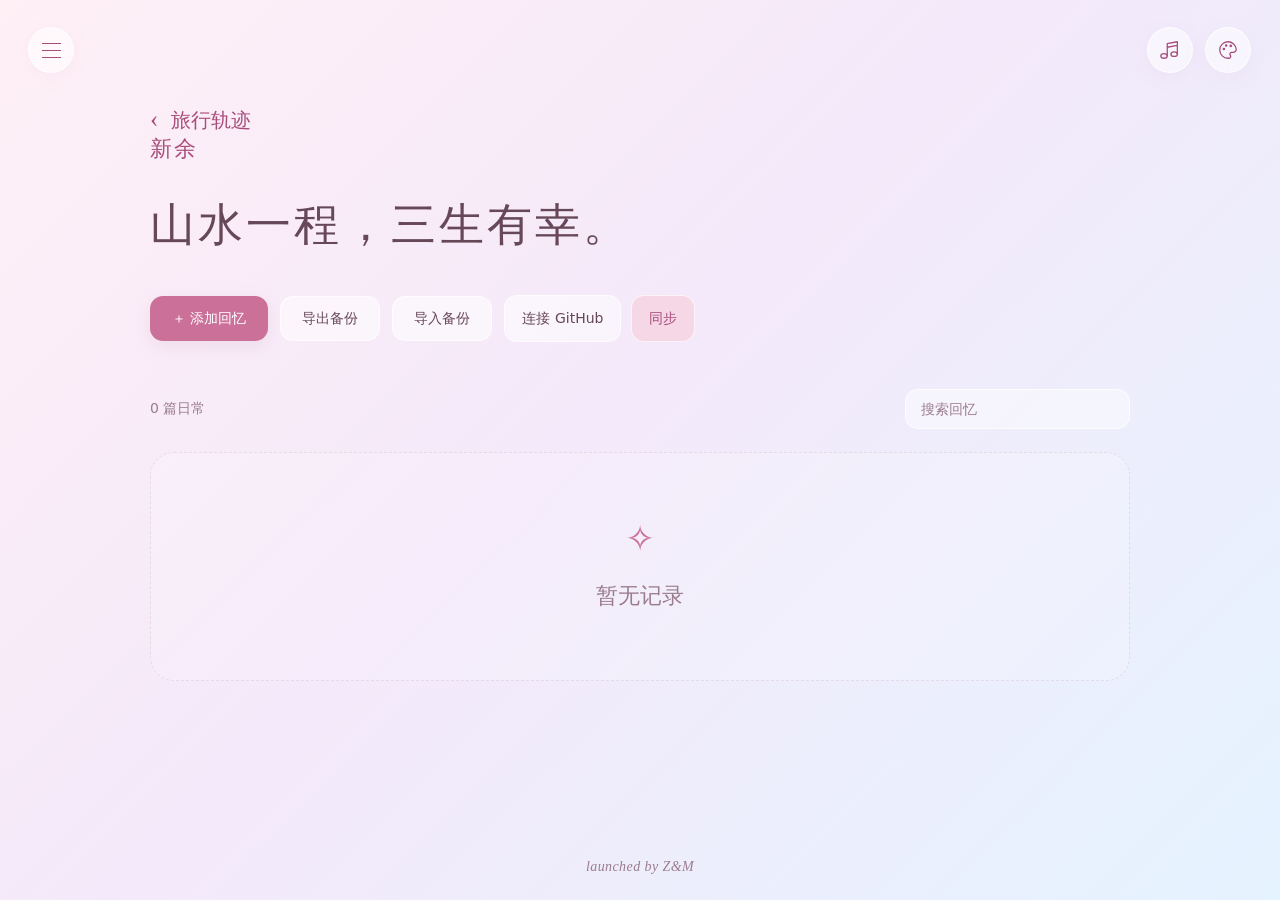
==== city.html @ 804401ac "Add GitHub synchronization for records, albums and city memories" ====
<!doctype html>
<html lang="zh-CN"><head><meta charset="UTF-8"><meta name="viewport" content="width=device-width, initial-scale=1, viewport-fit=cover"><meta name="theme-color" content="#f9e6f1"><link rel="icon" href="assets/star.svg"><script src="theme.js?v=20261121-13"></script><link rel="stylesheet" href="design.css?v=20261121-13"><link rel="stylesheet" href="navigation.css?v=20261121-13"><title>旅行回忆 · 曾❤敏</title><link rel="stylesheet" href="sync.css?v=20261121-13"><script src="sync-model.js?v=20261121-13" defer></script><script src="memories.js?v=20261121-13" defer></script><script src="media.js?v=20261121-13" defer></script><script src="gallery-data.js?v=20261121-13" defer></script><script src="sync-client.js?v=20261121-13" defer></script><script src="navigation.js?v=20261121-13" defer></script><script src="sync-ui.js?v=20261121-13" defer></script><script src="journal.js?v=20261121-13" defer></script><script src="music.js?v=20261121-13" defer></script></head>
<body data-journal="travel"><main class="journal-shell"><header class="journal-header"><a class="back-link" href="travelM.html">旅行轨迹</a><p class="page-label" id="city-title">旅行回忆</p><h1>山水一程，三生有幸。</h1><div class="journal-toolbar"><a class="primary-button" href="travelM.html">＋ 添加回忆</a><button class="quiet-button" id="export-records" type="button">导出备份</button><label class="quiet-button import-label" for="import-file">导入备份</label><input id="import-file" type="file" accept="application/json,.json" hidden></div></header><section class="journal-content" aria-label="城市回忆"><div class="records-top"><span id="record-summary"></span><label class="search-box"><span class="sr-only">搜索回忆</span><input id="record-search" type="search" placeholder="搜索回忆"></label></div><div id="record-list" class="record-list"></div></section></main><div id="journal-toast" class="journal-toast" role="status" aria-live="polite"></div></body></html>
---- design.css ----
:root{color-scheme:light;--bg:#fff1f6;--page-gradient:linear-gradient(135deg,#fff0f6 0%,#f4e9fa 46%,#e5f3ff 100%);--ink:#674858;--muted:#9b7d8e;--accent:#cb7099;--accent-strong:#a84d7b;--accent-wash:#f5d7e6;--panel:#ffffff9c;--panel-solid:#fffafd;--line:#ffffffb3;--shadow:0 18px 55px #b68dab16;--gold:#ce739b;--paper:#fff9fc;--paper-ink:#674858;--serif:"Noto Serif SC","Songti SC","STSong","SimSun",serif;--sans:"Microsoft YaHei","PingFang SC",system-ui,sans-serif}
:root[data-theme=sakura]{--bg:#fff1f7;--page-gradient:linear-gradient(140deg,#ffe7f0,#fff6fb 52%,#f6dfec);--accent:#d5749d;--accent-strong:#b54d7f;--accent-wash:#f9d4e4;--muted:#aa7b91}
:root[data-theme=sky]{--bg:#edf7ff;--page-gradient:linear-gradient(140deg,#dff2ff,#edf1ff 52%,#f7fcff);--ink:#4f6481;--muted:#8098b5;--accent:#6a9ed0;--accent-strong:#467eaf;--accent-wash:#d4e6f9;--panel-solid:#f8fcff}
:root[data-theme=lavender]{--bg:#f4efff;--page-gradient:linear-gradient(140deg,#ece3fb,#f7f0ff 52%,#efe6fb);--ink:#6b567e;--muted:#9b87ad;--accent:#a583cb;--accent-strong:#805fa7;--accent-wash:#e9d9f6;--panel-solid:#fcf9ff}
:root[data-theme=peach]{--bg:#fff2e9;--page-gradient:linear-gradient(140deg,#ffe8e0,#fff6ee 52%,#fff1d9);--ink:#805c50;--muted:#ae8c7a;--accent:#d4977e;--accent-strong:#af6e54;--accent-wash:#f5dbca;--panel-solid:#fffbf7}
*{box-sizing:border-box}html{min-height:100%;background:var(--bg)}body{margin:0;min-height:100svh;background:var(--page-gradient);background-attachment:fixed;color:var(--ink);font-family:var(--sans);font-size:16px;overflow-x:hidden}button,input,textarea,select{font:inherit}button,a,input,textarea,select{-webkit-tap-highlight-color:transparent}button{color:inherit;cursor:pointer}a{color:inherit;text-decoration:none}button:disabled{opacity:.5;cursor:wait}button:focus-visible,a:focus-visible,input:focus-visible,textarea:focus-visible,select:focus-visible{outline:2px solid var(--accent);outline-offset:5px}svg{width:22px;height:22px;fill:none;stroke:currentColor;stroke-width:1.4;stroke-linecap:round;stroke-linejoin:round}[hidden]{display:none!important}.sr-only{position:absolute;width:1px;height:1px;clip:rect(0,0,0,0);overflow:hidden}.icon-defs{position:absolute;width:0;height:0;overflow:hidden}button{touch-action:manipulation}
.soft-icon,.theme-toggle{display:grid;place-items:center;width:46px;height:46px;padding:11px;border:1px solid var(--line);border-radius:50%;background:#ffffff85;color:var(--accent-strong);box-shadow:0 5px 20px #ad83a010;backdrop-filter:blur(14px)}.soft-icon:hover{background:#ffffffd9;transform:translateY(-1px)}.theme-toggle{position:fixed;right:29px;top:27px;z-index:30}.theme-dialog{position:fixed;border:1px solid var(--line);border-radius:25px;background:var(--panel-solid);color:var(--ink);width:min(430px,calc(100% - 32px));padding:25px;box-shadow:0 25px 100px #a47c9b30;max-height:85svh}.theme-dialog::backdrop{background:#a883a332;backdrop-filter:blur(9px)}.theme-heading{display:flex;align-items:center;justify-content:space-between;margin-bottom:22px}.theme-heading h2{font:400 24px var(--serif);margin:0;letter-spacing:.08em}.theme-close{border:0;background:none;font:30px Georgia;color:var(--muted);padding:0 7px}.theme-options{display:grid;grid-template-columns:repeat(3,1fr);gap:18px 13px}.theme-option{display:flex;flex-direction:column;align-items:center;gap:10px;padding:10px 4px;border:1px solid transparent;background:none;border-radius:16px;font-size:14px}.theme-option>span:first-child{width:52px;height:52px;border-radius:50%;box-shadow:0 4px 14px #bd9eb42b;border:3px solid #fff}.theme-option[aria-pressed=true]{border-color:var(--accent);background:var(--accent-wash)}
.home-top{padding-top:32px;text-align:center}.home-brand{font:400 28px var(--serif);letter-spacing:.15em;color:var(--accent-strong)}.home-brand>span{display:inline-block;font-size:20px;margin:0 7px;color:var(--accent)}.home-shell{position:relative;z-index:1;width:min(1080px,88%);margin:58px auto 80px}.couple-hero{position:relative;padding:34px 35px 40px;isolation:isolate}.couple-hero::before,.couple-hero::after{content:"";position:absolute;z-index:-1;border-radius:50%;filter:blur(4px);background:#fff6;opacity:.7;width:220px;height:220px;left:-45px;top:-25px}.couple-hero::after{left:auto;right:-25px;top:90px;width:170px;height:170px;background:var(--accent-wash);opacity:.3;filter:blur(25px)}.couple-banner{display:flex;justify-content:center;align-items:center;gap:clamp(60px,9vw,145px);padding:45px 70px 36px;background:linear-gradient(125deg,#ffffffb8,#ffffff6b);border:1px solid #ffffffd9;border-radius:42px;box-shadow:var(--shadow),inset 0 1px 0 #fff;backdrop-filter:blur(15px)}.profile-avatar{padding:0;border:0;background:none;display:flex;align-items:center;flex-direction:column;gap:18px;flex-shrink:0}.profile-avatar img{width:clamp(130px,13.2vw,190px);height:clamp(130px,13.2vw,190px);border-radius:50%;border:6px solid #fff;object-fit:cover;box-shadow:0 10px 35px #bb94ac21;transition:transform .4s}.profile-avatar:hover img{transform:translateY(-5px) rotate(-3deg)}.profile-avatar:nth-last-child(1):hover img{transform:translateY(-5px) rotate(3deg)}.profile-avatar>span{font-family:var(--serif);font-size:27px;color:var(--accent-strong);letter-spacing:.1em}.heart-button{position:relative;flex-shrink:0;width:92px;height:92px;padding:13px;border:0;background:none;color:#df83a3;filter:drop-shadow(0 6px 12px #e4a4ba33)}.heart-button svg{fill:currentColor;stroke:none;width:100%;height:100%;position:relative;z-index:1;animation:heart-breathe 3s ease-in-out infinite}.heart-ring{position:absolute;inset:-15px;border:1px dashed #e6a1bd66;border-radius:50%;animation:ring-turn 30s linear infinite}.heart-ring:before,.heart-ring:after{content:"✧";position:absolute;left:50%;top:-12px;font-size:25px;line-height:1;background:#faf0fa;color:var(--accent);border-radius:50%;width:25px}.heart-ring:after{left:18%;top:auto;bottom:-5px;font-size:18px;width:20px}.heart-pop svg{animation:heart-pop .65s ease!important}.home-clock{display:flex;align-items:baseline;justify-content:center;gap:20px;margin:28px 0 47px;font-variant-numeric:tabular-nums}.time-block{display:flex;align-items:baseline;gap:8px}.time-block strong{font:400 clamp(35px,4.6vw,64px)/1 Georgia,serif;color:var(--ink)}.time-block:first-child strong{color:var(--accent-strong)}.time-block span{font-family:var(--serif);font-size:18px;color:var(--muted)}.home-entries{display:grid;grid-template-columns:repeat(3,1fr);gap:24px;padding:0 35px}.home-entries>a{display:flex;align-items:center;justify-content:center;gap:19px;min-height:130px;border:1px solid var(--line);border-radius:25px;background:var(--panel);box-shadow:var(--shadow);transition:transform .3s,background .3s}.home-entries>a:hover{background:#ffffffd9;transform:translateY(-6px)}.home-entries h2{font:400 25px var(--serif);margin:0;color:var(--ink)}.entry-icon{display:grid;place-items:center;width:57px;height:57px;border-radius:19px;background:var(--accent-wash);color:var(--accent-strong)}.entry-icon svg{width:26px;height:26px;stroke-width:1.3}.replay-cover{position:fixed;top:27px;right:87px;z-index:25}.home-toast,.journal-toast{position:fixed;z-index:80;bottom:35px;left:50%;width:max-content;max-width:90%;transform:translate(-50%,10px);opacity:0;pointer-events:none;padding:13px 23px;border-radius:16px;background:var(--panel-solid);box-shadow:var(--shadow);border:1px solid var(--line);color:var(--accent-strong);font-size:15px;line-height:1.8;transition:opacity .3s,transform .3s}.home-toast.visible,.journal-toast.visible{opacity:1;transform:translate(-50%,0)}.petals{position:fixed;inset:0;overflow:hidden;pointer-events:none}.petals>span{position:absolute;left:var(--x);top:-10%;width:14px;height:22px;border-radius:90% 0 80% 10%;background:linear-gradient(120deg,#e8aacb66,#ffeff6);opacity:.55;animation:petal-fall var(--duration) linear var(--delay) infinite;transform:scale(var(--scale))}.entry-cover{position:fixed;inset:0;z-index:100;background:var(--page-gradient);opacity:1;transition:opacity .65s}.entry-cover.leaving{opacity:0}.entry-cover iframe{width:100%;height:100%;border:0;display:block}.cover-open{overflow:hidden}.enter-button{position:absolute;bottom:max(30px,env(safe-area-inset-bottom));left:50%;transform:translateX(-50%);display:flex;gap:30px;align-items:center;padding:13px 29px;border:1px solid #ffffffbc;border-radius:30px;background:#ffffffb8;box-shadow:0 8px 35px #bc89a62b;color:var(--accent-strong);font-size:16px;letter-spacing:.1em;backdrop-filter:blur(15px)}.enter-button:hover{background:#fff}.enter-button span{font-size:23px}.entry-cover .enter-button{bottom:25px}.welcome-enter{z-index:15;bottom:18px}.entry-cover~.theme-toggle{z-index:30}
.journal-shell{width:min(980px,86%);margin:0 auto;padding:105px 0 70px}.page-label{font:400 22px Georgia,serif;letter-spacing:.07em;color:var(--accent-strong);margin:0 0 23px}.journal-header h1{font:400 clamp(30px,3.5vw,46px)/1.7 var(--serif);letter-spacing:.07em;margin:0 0 32px;color:var(--ink)}.journal-toolbar{display:flex;align-items:center;gap:12px;flex-wrap:wrap}.primary-button,.quiet-button{display:inline-flex;align-items:center;justify-content:center;min-height:44px;padding:11px 21px;border-radius:13px;border:1px solid var(--line);line-height:1.5;font-size:14px;cursor:pointer}.primary-button{background:var(--accent);color:#fff;border-color:transparent;box-shadow:0 5px 18px #ba7fa527}.primary-button:hover{background:var(--accent-strong)}.quiet-button{color:var(--ink);background:#ffffff80}.quiet-button:hover{background:#ffffffd6}.journal-content{margin-top:47px}.records-top{display:flex;justify-content:space-between;align-items:center;gap:25px;margin-bottom:23px;font-size:14px;color:var(--muted)}.search-box input{border:1px solid var(--line);border-radius:13px;background:#ffffff6e;padding:11px 15px;max-width:40vw;width:225px;color:var(--ink);font-size:14px}.search-box input::placeholder{color:var(--muted)}.record-list{display:flex;flex-direction:column;gap:19px}.record-card{position:relative;display:flex;align-items:center;gap:25px;padding:27px 32px;border:1px solid var(--line);border-radius:24px;background:var(--panel);box-shadow:var(--shadow);transition:transform .3s,background .3s}.record-card:hover{transform:translateY(-3px);background:#ffffffd0}.record-card-content{flex:1;min-width:0}.record-date{font-family:Georgia,serif;font-size:15px;letter-spacing:.05em;color:var(--muted)}.record-card h2{font:400 25px/1.7 var(--serif);margin:10px 0 5px;color:var(--ink);overflow-wrap:anywhere}.record-game-name{margin:7px 0;font-size:15px;color:var(--accent-strong)}.record-duration{font-size:13px;color:var(--muted)}.record-cover{width:125px;height:110px;border-radius:15px;object-fit:cover;flex-shrink:0}.record-open-mark{font-size:20px;color:var(--accent);font-weight:300}.empty-records{padding:65px 20px;text-align:center;border:1px dashed #bf9fb244;border-radius:24px;color:var(--muted);background:#ffffff2b}.empty-icon{display:block;font-size:36px;color:var(--accent);margin-bottom:18px}.empty-records h1,.empty-records h2{font:400 22px/1.7 var(--serif);margin:0}.record-shell{width:min(920px,86%);padding:105px 0 80px;margin:0 auto}.record-top{display:flex;justify-content:space-between;align-items:center;gap:20px;margin-bottom:38px}.back-link{font:20px Georgia,serif;color:var(--accent-strong)}.back-link:before{content:"‹";font:25px Georgia;margin-right:13px}.record-top-actions{display:flex;gap:10px}.record-detail,.record-editor{padding:40px 46px;border:1px solid var(--line);border-radius:30px;background:var(--panel);box-shadow:var(--shadow)}.record-detail h1,.record-editor h1{font:400 clamp(28px,3vw,40px)/1.65 var(--serif);margin:17px 0 25px;overflow-wrap:anywhere;letter-spacing:.04em}.detail-meta{font-size:14px;color:var(--muted);letter-spacing:.05em}.detail-game{font-size:17px;color:var(--accent-strong);margin:0 0 28px}.detail-body{font-family:var(--serif);font-size:18px;line-height:2.1;white-space:pre-wrap;overflow-wrap:anywhere}.detail-body p{margin:0 0 24px}.detail-photos{display:grid;grid-template-columns:repeat(2,1fr);gap:17px;margin-top:28px}.detail-photo{display:block;background:none;padding:0;border:0;overflow:hidden;border-radius:16px}.detail-photo img{width:100%;height:260px;object-fit:cover;display:block;transition:transform .4s}.detail-photo:hover img{transform:scale(1.035)}.detail-photo:only-child{grid-column:1/-1}.detail-photo:only-child img{height:auto;max-height:650px;object-fit:contain}.record-editor h1{margin-top:0;margin-bottom:30px}.record-editor>label,.field-row>label{display:flex;flex-direction:column;gap:10px;margin-bottom:23px;font-size:15px;color:var(--muted)}.record-editor input,.record-editor textarea,.record-editor select{width:100%;border:1px solid #d7c5d54d;background:#ffffff9c;border-radius:12px;padding:12px 15px;font-size:16px;color:var(--ink);min-width:0;line-height:1.7}.record-editor textarea{font-family:var(--serif);resize:vertical;min-height:220px}.field-row{display:grid;grid-template-columns:1fr 1fr;gap:18px}.photo-heading{display:flex;align-items:center;justify-content:space-between;margin:8px 0 20px;color:var(--muted);font-size:15px}.photo-picker{font-size:14px}.editor-photos{display:grid;grid-template-columns:repeat(4,1fr);gap:14px}.editor-photo{position:relative}.editor-photo img{width:100%;height:130px;display:block;object-fit:cover;border-radius:13px}.editor-photo>button{position:absolute;right:5px;top:5px;width:29px;height:29px;border:1px solid #fff;border-radius:50%;background:#fffdf4dd;color:#9b5f7c;font:23px Georgia;box-shadow:0 2px 7px #74465a22}.editor-actions{display:flex;gap:12px;margin-top:28px}.form-error{font-size:14px;color:#b44968;line-height:1.8}.form-error:empty{display:none}.photo-viewer{position:fixed;inset:0;width:100vw;height:100svh;max-width:none;max-height:none;border:0;border-radius:0;padding:70px 85px;background:var(--page-gradient);color:var(--ink);margin:0}.photo-viewer::backdrop{background:#f6e6f2ed}.photo-viewer>img{width:100%;height:100%;object-fit:contain}.viewer-close,.viewer-prev,.viewer-next{position:absolute;width:45px;height:45px;border:1px solid var(--line);background:#ffffffbb;border-radius:50%;font:34px Georgia;color:var(--accent-strong)}.viewer-close{right:25px;top:22px}.viewer-prev{left:20px;top:50%}.viewer-next{right:20px;top:50%}
/* The original drawn tree stays the entrance, in the selected light palette. */
.night{background:var(--page-gradient);min-height:660px}.night::before{opacity:.78;filter:saturate(.86) brightness(1.3);background-image:linear-gradient(#fff4fa30,#fff4fa30),url('assets/winter-town.webp');background-blend-mode:screen;background-position:center 66%;background-size:cover;-webkit-mask-image:linear-gradient(to bottom,transparent 4%,#0006 24%,#000 44%);mask-image:linear-gradient(to bottom,transparent 4%,#0006 24%,#000 44%)}.vignette{background:radial-gradient(ellipse at 50% 50%,transparent 45%,#eab6ce25)}.winter-title{opacity:0!important;background:none;color:var(--accent-strong);text-shadow:none;top:5%;font-size:clamp(44px,7.5vw,112px);transition:opacity .8s;transform:none!important;display:flex;justify-content:center}.night.gifts-ready .winter-title{opacity:.65!important}#typed-title{display:inline-block;min-width:7em;text-align:left}.typing #typed-title:after{content:"";display:inline-block;width:2px;height:.75em;background:var(--accent);margin-left:4px;animation:cursor-blink .8s steps(1) infinite}.love-clock .clock-digits strong{background:linear-gradient(135deg,#ac5e8777,#c888a433);background-clip:text;-webkit-background-clip:text}.clock-digits>span,.love-clock>.clock-detail{color:#ac769977}.night .footer{bottom:91px}.night .scene-controls{background:#ffffff80;border-color:var(--line)}.night .scene-controls button{color:var(--accent-strong)}.night .skip{background:#ffffff99;color:var(--accent-strong);border-color:var(--line);right:88px}.tree-star{color:#eab35c}.toast{background:var(--panel-solid);color:var(--accent-strong);border-color:var(--line);box-shadow:var(--shadow)}.paper,.gift-paper{background:var(--panel-solid);color:var(--ink)}.paper h2,.gift-paper h2{color:var(--ink)}.paper textarea{background:#fff;color:var(--ink);border-color:var(--accent-wash)}.paper-submit{background:var(--accent);color:#fff}.paper-submit:hover{background:var(--accent-strong)}.close-button,.wish-delete,.saved-section h3,.wish-entry footer,.letter-copy,.letter-sign,.promise-list label{color:var(--muted)}.paper-star{color:var(--accent)}.saved-section{border-color:var(--accent-wash)}.gift-photo{background:#fff}.wish-dialog::backdrop,.gift-dialog::backdrop{background:#9d6f8a44}.gallery-dialog,.lightbox-dialog{background:var(--page-gradient);color:var(--ink)}.gallery-dialog::backdrop,.lightbox-dialog::backdrop{background:#f7e9f1ef}.gallery-header h2{color:var(--accent-strong)}.gallery-header .icon-control,.orbit-controls .icon-control,.lightbox-dialog .icon-control{color:var(--accent-strong);background:#ffffff80;border:1px solid var(--line)}.album-cover,.orbit-card{background:#fffafd;box-shadow:0 15px 40px #ac789630}.album-name{color:var(--ink)}.album-count,.lightbox-dialog figcaption{color:var(--muted)}.gallery-room .photo-orbit{height:calc(100% - 110px)}.orbit-controls{bottom:35px}.lightbox-dialog figure img{border-color:#fff}.gallery-header>#gallery-close{right:85px}
@keyframes petal-fall{0%{transform:translate3d(0,-20px,0) rotate(0deg) scale(var(--scale))}50%{transform:translate3d(35px,55svh,0) rotate(150deg) scale(var(--scale))}100%{transform:translate3d(-25px,115svh,0) rotate(310deg) scale(var(--scale))}}@keyframes heart-breathe{0%,100%{transform:scale(.97)}50%{transform:scale(1.04)}}@keyframes ring-turn{to{transform:rotate(360deg)}}@keyframes heart-pop{0%,100%{transform:scale(1)}35%{transform:scale(1.28)}65%{transform:scale(.91)}}@keyframes cursor-blink{50%{opacity:0}}
@media(max-width:760px){.theme-toggle{top:20px;right:19px;width:42px;height:42px}.home-top{padding-top:29px}.home-brand{font-size:23px}.home-shell{width:92%;margin:45px auto 45px}.couple-hero{padding:20px 8px 26px}.couple-banner{padding:34px 19px 27px;gap:clamp(23px,6vw,47px);border-radius:30px}.profile-avatar img{width:105px;height:105px;border-width:4px}.profile-avatar{gap:16px}.profile-avatar>span{font-size:22px}.heart-button{width:53px;height:53px;padding:5px}.heart-ring{inset:-8px}.heart-ring:before{font-size:17px;width:17px;top:-8px}.heart-ring:after{font-size:14px;width:16px}.home-clock{gap:14px;margin:25px 0 36px}.time-block{gap:4px}.time-block strong{font-size:38px}.time-block span{font-size:14px}.home-entries{grid-template-columns:1fr;padding:0 17px;gap:16px}.home-entries>a{min-height:96px;justify-content:flex-start;padding:20px 28px;gap:23px;border-radius:22px}.home-entries h2{font-size:24px}.entry-icon{width:50px;height:50px;border-radius:17px}.replay-cover{right:71px;top:20px;width:42px;height:42px}.home-brand{transform:translateX(-15px)}.couple-hero:before{width:150px;height:150px;left:-30px}.couple-hero:after{right:0;width:140px;height:140px}.journal-shell{width:87%;padding-top:95px}.page-label{font-size:21px}.journal-header h1{font-size:28px;line-height:1.8;margin-bottom:27px;letter-spacing:.025em}.journal-toolbar{gap:8px}.primary-button,.quiet-button{padding:10px 13px;font-size:14px;min-height:42px}.journal-content{margin-top:35px}.records-top{gap:12px;flex-wrap:wrap;font-size:13px}.search-box{flex:1}.search-box input{max-width:none;width:100%;min-width:120px;font-size:13px}.record-card{padding:22px 21px;border-radius:21px;gap:15px}.record-card h2{font-size:22px;margin-top:8px}.record-date{font-size:14px}.record-cover{width:78px;height:92px;border-radius:12px}.record-game-name{font-size:14px}.record-open-mark{font-size:18px}.record-shell{width:89%;padding-top:94px}.record-top{margin-bottom:23px}.record-detail,.record-editor{padding:28px 23px;border-radius:24px}.record-detail h1,.record-editor h1{font-size:28px}.detail-body{font-size:17px;line-height:2}.detail-photos{gap:12px;grid-template-columns:1fr}.detail-photo img{height:auto;max-height:550px;object-fit:contain}.editor-photos{grid-template-columns:repeat(3,1fr);gap:10px}.editor-photo img{height:95px}.field-row{gap:12px}.record-editor>label,.field-row>label{font-size:14px}.record-editor input,.record-editor textarea,.record-editor select{padding:10px 11px}.record-editor textarea{min-height:230px}.photo-picker{font-size:13px}.photo-viewer{padding:75px 15px 90px}.viewer-prev,.viewer-next{top:auto;bottom:23px;left:calc(50% - 65px)}.viewer-next{left:calc(50% + 20px);right:auto}.winter-title{top:9%;font-size:clamp(35px,8.9vw,62px)}.night .skip{right:71px}.night{min-height:700px}.night .footer{bottom:95px}.gallery-header>#gallery-close{right:69px}.gallery-header h2{font-size:26px}.theme-options{gap:15px 8px}}
@media(max-width:370px){.profile-avatar img{width:90px;height:90px}.couple-banner{gap:20px;padding-left:13px;padding-right:13px}.heart-button{width:47px;height:47px}.home-clock{gap:10px}.time-block strong{font-size:33px}.time-block span{font-size:13px}.home-entries{padding:0 12px}}
@media(prefers-reduced-motion:reduce){*,*:before,*:after{animation:none!important;transition:none!important;scroll-behavior:auto!important}.petals{display:none}}

.home-entries{grid-template-columns:repeat(4,1fr);gap:19px}.home-entries>a{gap:14px}.home-entries h2{font-size:24px}.food-tabs{display:flex;gap:10px;flex-wrap:wrap;margin:0 0 25px}.food-tabs button{border:1px solid var(--line);border-radius:20px;padding:10px 19px;background:#ffffff75;color:var(--muted);font-size:14px}.food-tabs button[aria-pressed=true]{background:var(--accent);color:#fff;border-color:transparent}#food-fields>label{display:flex;flex-direction:column;gap:10px;margin-bottom:23px;font-size:15px;color:var(--muted)}@media(max-width:1050px){.home-entries{grid-template-columns:repeat(2,1fr)}}@media(max-width:760px){.home-entries{grid-template-columns:1fr}.home-entries h2{font-size:24px}}

body{display:flex;flex-direction:column}.site-credit{margin-top:auto;text-align:center;padding:22px 20px;font:italic 14px/1.6 Georgia,serif;color:var(--muted);letter-spacing:.03em}.home-shell{margin-bottom:42px}body[data-page=welcome]>.site-credit{position:fixed;bottom:0;left:0;right:0;padding:5px 15px;font-size:12px;z-index:20}.gallery-dialog>.site-credit{position:absolute;bottom:5px;left:0;right:0;padding:9px 15px;font-size:13px}.gallery-room .orbit-controls{bottom:46px}

#typed-title{background:linear-gradient(105deg,var(--accent-strong),#be8fbd 57%,#7aa4c8);background-clip:text;-webkit-background-clip:text;color:transparent}

body[data-gallery-page] .gallery-back{left:88px}@media(max-width:760px){body[data-gallery-page] .gallery-back{left:73px}}

.gallery-dialog>.theme-toggle,.gallery-dialog>.menu-toggle{z-index:200}

.cover-open>.home-shell,.cover-open>.home-top,.cover-open>.replay-cover,.cover-open>.menu-toggle,.cover-open>.theme-toggle,.cover-open>.music-toggle,.cover-open>.site-credit{visibility:hidden}.music-toggle{position:fixed;right:87px;top:27px;z-index:30}body[data-page=home]>.music-toggle{right:145px}.music-toggle.is-playing:after{content:"";width:6px;height:6px;border-radius:50%;background:var(--accent);position:absolute;right:7px;bottom:7px}.gallery-dialog>.music-toggle{right:87px;z-index:200}.music-dialog{color-scheme:light;position:fixed;width:min(480px,calc(100% - 32px));max-height:calc(100svh - 38px);padding:27px;border:1px solid var(--line);border-radius:26px;background:var(--panel-solid);color:var(--ink);box-shadow:0 25px 100px #a47c9b30;overflow:auto}.music-dialog::backdrop{background:#a883a332;backdrop-filter:blur(9px)}.music-heading{display:flex;justify-content:space-between;align-items:center;margin-bottom:25px}.music-heading h2{font:400 25px var(--serif);margin:0;letter-spacing:.08em}.music-close{font:30px Georgia;border:0;background:none;color:var(--muted);padding:0 7px}.music-current{display:flex;gap:20px;align-items:center;min-height:80px}.music-disc{display:grid;place-items:center;width:77px;height:77px;border-radius:50%;flex-shrink:0;background:repeating-radial-gradient(circle,#ffffff 0px,var(--accent-wash) 2px,#ffffff 4px);box-shadow:0 4px 15px #b881a51b;border:7px solid var(--accent-wash);color:var(--accent-strong);font:30px Georgia}.music-disc.spinning{animation:ring-turn 12s linear infinite}.music-current h3{font:400 21px/1.5 var(--serif);margin:0 0 6px;overflow-wrap:anywhere}.music-current p{font-size:13px;color:var(--muted);margin:0;line-height:1.6}.music-progress{margin:22px 0 9px}.music-progress>div{display:flex;justify-content:space-between;font-size:12px;color:var(--muted);margin-top:5px;font-variant-numeric:tabular-nums}.music-dialog input[type=range]{accent-color:var(--accent);cursor:pointer;height:14px;max-width:100%}.music-progress input{width:100%}.music-controls{display:flex;justify-content:center;align-items:center;gap:27px;margin:12px 0 19px}.music-controls button{display:grid;place-items:center;width:43px;height:43px;border:1px solid var(--line);border-radius:50%;background:var(--accent-wash);color:var(--accent-strong)}.music-controls #music-play{width:53px;height:53px;background:var(--accent);color:#fff}.music-controls #music-play svg{fill:currentColor;stroke-width:1}.music-options{display:flex;align-items:center;justify-content:space-between;gap:20px;padding:10px 0 20px;border-bottom:1px solid var(--accent-wash);font-size:13px;color:var(--muted)}.music-options button{background:none;border:0;color:var(--accent-strong);font-size:13px;padding:5px 0}.music-options label{display:flex;gap:10px;align-items:center}.music-options input{width:100px}.playlist-heading{display:flex;align-items:center;justify-content:space-between;margin:20px 0 9px;font-size:14px;color:var(--muted)}.playlist-heading button{background:none;border:0;font-size:13px;color:var(--accent-strong)}#playlist-count{font-family:Georgia,serif;margin-left:6px}.playlist{max-height:245px;overflow:auto;scrollbar-width:thin}.playlist-row{display:flex;gap:12px;align-items:center;padding:12px 9px;border-radius:12px}.playlist-row.current{background:var(--accent-wash)}.playlist-row input{width:17px;height:17px;accent-color:var(--accent);flex-shrink:0;cursor:pointer}.playlist-row>button{border:0;background:none;padding:0;text-align:left;min-width:0;flex:1;color:var(--ink)}.playlist-row strong{display:block;font-weight:400;font-size:15px;line-height:1.6}.playlist-row button>span{display:block;font-size:12px;color:var(--muted);margin-top:3px}.track-duration{font-size:12px;color:var(--muted);font-family:Georgia,serif;flex-shrink:0}.play-selected{width:100%;margin-top:20px}.music-error{font-size:13px;color:#b44968;line-height:1.8;margin:12px 0 0}.music-error:empty{display:none}.gallery-header>#gallery-close{right:143px}@media(max-width:760px){.music-toggle{right:71px;top:20px;width:42px;height:42px}body[data-page=home]>.music-toggle{right:123px}.gallery-dialog>.music-toggle{right:71px}.gallery-header>#gallery-close{right:122px}.gallery-header h2{font-size:23px;transform:translateX(-20px)}.gallery-header{height:115px;align-items:flex-end;padding-bottom:10px}.gallery-header>.gallery-back{top:24px}.music-dialog{padding:24px 21px;border-radius:23px}.music-current h3{font-size:19px}.music-disc{width:65px;height:65px}.music-current{gap:16px}.playlist{max-height:225px}.music-options{gap:12px}.music-options input{width:90px}}
.music-dialog input[type=range]{appearance:none;background:transparent}.music-dialog input[type=range]::-webkit-slider-runnable-track{height:4px;border-radius:5px;background:var(--accent-wash)}.music-dialog input[type=range]::-webkit-slider-thumb{appearance:none;width:14px;height:14px;margin-top:-5px;border-radius:50%;border:2px solid var(--panel-solid);background:var(--accent);box-shadow:0 1px 5px #a560872a}.music-dialog input[type=range]::-moz-range-track{height:4px;border-radius:5px;background:var(--accent-wash)}.music-dialog input[type=range]::-moz-range-thumb{width:11px;height:11px;border:2px solid var(--panel-solid);border-radius:50%;background:var(--accent)}

@font-face{font-family:"Great Vibes";src:url("assets/fonts/GreatVibes-Regular.ttf") format("truetype");font-weight:400;font-style:normal;font-display:swap}.home-clock-caption{font:400 clamp(25px,2.5vw,34px)/1.5 "Great Vibes","Segoe Script","Snell Roundhand",cursive;letter-spacing:0;color:var(--accent-strong);text-align:center;margin:0 0 12px}.home-clock-caption+.home-clock{margin-top:0}@media(max-width:760px){.home-clock-caption{font-size:27px;margin:0 0 12px}}
/* Wait until the scene is complete before offering the homepage entrance. */
.entry-cover.entry-ready>.enter-button,.night.scene-ready>.welcome-enter{animation:entrance-button-in .85s ease both}
@keyframes entrance-button-in{from{opacity:0;transform:translate(-50%,12px)}to{opacity:1;transform:translate(-50%,0)}}
/* Six albums share a scrolling shelf; each album keeps the circular photo wall. */
.gallery-categories{display:grid;grid-template-columns:repeat(3,minmax(0,210px));align-content:start;align-items:start;justify-items:center;gap:36px 40px;padding:28px 30px 90px;overflow-y:auto;overscroll-behavior:contain;scrollbar-width:thin}
.gallery-categories>.album-cover{width:100%;max-width:none;padding:9px 9px 19px;transform:rotate(-3deg)}
.gallery-categories>.album-cover:nth-child(3n+2){transform:rotate(3deg)}
.gallery-categories>.album-cover:hover,.gallery-categories>.album-cover:focus-visible{transform:rotate(0) translateY(-5px)}
.gallery-categories .cover-photo{height:218px}.gallery-categories .album-name{font-size:21px;line-height:1.5;margin-top:15px;letter-spacing:.015em}.gallery-categories .album-count{margin-top:7px}
.gallery-state{grid-column:1/-1;min-height:250px;display:grid;place-items:center;color:var(--muted);font-family:var(--serif);font-size:17px}.gallery-retry{grid-column:1/-1;justify-self:center;margin-top:80px}
.orbit-card>.media-play{position:absolute;inset:auto;left:50%;top:47%;bottom:auto;width:54px;height:54px;transform:translate(-50%,-50%);display:grid;place-items:center;border-radius:50%;background:#3c244b70;border:1px solid #fffd;backdrop-filter:blur(5px);color:#fff;pointer-events:none}
.media-play svg{width:27px;height:27px;fill:currentColor;stroke:none}.orbit-card>.media-length{position:absolute;inset:auto;right:16px;top:16px;bottom:auto;width:auto;padding:3px 8px;border-radius:7px;background:#34233f99;color:#fff;font:13px/1.6 Georgia,serif;letter-spacing:0}
.lightbox-dialog figure video{width:100%;max-width:1280px;max-height:calc(100% - 50px);object-fit:contain;border-radius:12px;background:#15121b;box-shadow:0 15px 60px #80577424}.gallery-media-error{font-size:14px;color:var(--ink);line-height:1.8;text-align:center}.gallery-media-error a{text-decoration:underline;text-underline-offset:4px;color:var(--accent-strong)}
@media(max-width:900px){.gallery-categories{grid-template-columns:repeat(2,minmax(0,210px));gap:32px}}
@media(max-width:760px){.gallery-categories{height:calc(100% - 115px);grid-template-columns:repeat(2,minmax(0,170px));gap:28px 19px;padding:23px 23px 85px}.gallery-categories>.album-cover{padding:7px 7px 16px}.gallery-categories .cover-photo{height:170px}.gallery-categories .album-name{font-size:17px;margin-top:12px}.gallery-categories .album-count{font-size:13px;margin-top:6px}.lightbox-dialog figure video{border-radius:8px}}
@media(max-width:350px){.gallery-categories{gap:25px 15px;padding-inline:17px}.gallery-categories .cover-photo{height:145px}.gallery-categories .album-name{font-size:16px}}
@media(prefers-reduced-motion:reduce){.entry-cover.entry-ready>.enter-button,.night.scene-ready>.welcome-enter{animation:none}}
.gallery-categories{height:calc(100% - 164px)}.gallery-dialog>.site-credit{height:44px;bottom:0;padding:11px 15px;margin:0;pointer-events:none}
.album-cover[data-album=pair] .cover-photo img,.orbit-card.illustration-card img{object-fit:contain;background:#fff}
.album-cover[data-album=video] .cover-photo img,.orbit-card.video-card img{object-fit:contain;background:#211827}
@media(max-width:760px){.gallery-categories{height:calc(100% - 159px)}}
.home-clock{margin-bottom:31px}.anniversary-bar{display:grid;grid-template-columns:54px minmax(0,1fr) auto;align-items:center;gap:21px;margin:0 35px 32px;padding:24px 29px;border:1px solid var(--line);border-radius:25px;background:linear-gradient(115deg,#ffffffba,#ffffff72);box-shadow:var(--shadow);backdrop-filter:blur(14px)}
.anniversary-icon{display:grid;place-items:center;width:54px;height:54px;border-radius:18px;background:var(--accent-wash);color:var(--accent-strong)}.anniversary-icon svg{width:31px;height:31px;stroke-width:1.35}.anniversary-copy h2{font:400 20px/1.6 var(--serif);color:var(--ink);letter-spacing:.025em;margin:0 0 5px}.anniversary-copy time{font:14px/1.6 Georgia,serif;letter-spacing:.12em;color:var(--muted)}
.anniversary-countdown{display:flex;align-items:baseline;gap:23px;font-variant-numeric:tabular-nums;white-space:nowrap}.anniversary-day{display:flex;align-items:baseline;gap:7px}.anniversary-day strong{font:400 43px/1 Georgia,serif;color:var(--accent-strong)}.anniversary-day>span{font:16px var(--serif);color:var(--muted)}.anniversary-subtime{display:flex;align-items:center;gap:9px;font:23px/1.4 Georgia,serif;color:var(--ink)}.anniversary-subtime>span:nth-child(even){font-size:16px;color:var(--muted)}.anniversary-celebration{font:400 28px var(--serif);color:var(--accent-strong);letter-spacing:.05em}
.home-entries{grid-template-columns:repeat(5,minmax(0,1fr));gap:16px}.home-entries>a{gap:12px}.home-entries h2{font-size:22px}.home-entries .entry-icon{width:49px;height:49px;flex-shrink:0;border-radius:17px}
@media(max-width:1100px){.home-entries{grid-template-columns:repeat(2,minmax(0,1fr))}.home-entries>a:last-child{grid-column:1/-1}}
@media(max-width:760px){.home-clock{margin-bottom:29px}.anniversary-bar{grid-template-columns:43px minmax(0,1fr);gap:15px 17px;margin:0 17px 26px;padding:21px 24px 23px;border-radius:23px}.anniversary-icon{width:43px;height:43px;border-radius:14px}.anniversary-icon svg{width:27px;height:27px}.anniversary-copy h2{font-size:18px;margin-bottom:3px}.anniversary-copy time{font-size:13px}.anniversary-countdown{grid-column:1/-1;justify-content:center;gap:24px;padding-top:3px}.anniversary-day strong{font-size:39px}.anniversary-subtime{font-size:24px}.anniversary-celebration{grid-column:1/-1;text-align:center;font-size:25px;padding:10px 0 0}.home-entries{grid-template-columns:1fr}.home-entries h2{font-size:24px}.home-entries .entry-icon{width:50px;height:50px}.home-entries>a{gap:23px}}
.gallery-path{position:absolute;left:50%;bottom:-13px;transform:translateX(-50%);display:flex;align-items:center;justify-content:center;gap:8px;max-width:calc(100% - 28px);white-space:nowrap;font-size:14px;line-height:1.6;color:var(--muted)}.gallery-path button{font:inherit;color:var(--accent-strong);background:none;border:0;padding:4px 2px}.gallery-path button:hover{text-decoration:underline;text-underline-offset:4px}.gallery-path [aria-current=page]{overflow:hidden;text-overflow:ellipsis}.has-album-path .gallery-categories{padding-top:46px}.album-cover .cover-photo{position:relative}.album-folder-mark{position:absolute;right:9px;top:9px;display:grid;place-items:center;width:34px;height:32px;border:1px solid var(--line);border-radius:11px;background:var(--panel-solid);color:var(--accent-strong);box-shadow:0 3px 14px #00000012}.album-folder-mark svg{width:22px;height:22px}.screenshot-cover .cover-photo{background:#242b48}.screenshot-cover .cover-photo img{object-fit:contain}.album-placeholder{display:grid!important;place-items:center;background:linear-gradient(135deg,var(--accent-wash),var(--panel-solid))!important;color:var(--accent-strong)}.album-placeholder>svg{width:83px;height:83px;stroke-width:1.15}.orbit-card.screenshot-card{width:320px;height:190px;padding:8px 8px 26px}.orbit-card.screenshot-card img{object-fit:contain;background:#242b48}.gallery-empty{position:absolute;inset:0;margin:0;display:grid;place-items:center;padding-bottom:70px;color:var(--muted);font:400 23px var(--serif);letter-spacing:.05em}
@media(max-width:760px){.gallery-path{bottom:-18px;gap:6px;font-size:14px}.has-album-path .gallery-categories{padding-top:43px}.orbit-card.screenshot-card{width:250px;height:151px;padding:7px 7px 24px}.album-folder-mark{right:7px;top:7px;width:30px;height:29px;border-radius:10px}.album-folder-mark svg{width:20px;height:20px}.gallery-empty{font-size:21px}}
---- navigation.css ----
.menu-toggle{position:fixed;left:28px;top:27px;z-index:20;width:46px;height:46px;display:grid;place-content:center;gap:6px;background:#081b2655;border:1px solid #d7dfcf1c;border-radius:50%;color:#dbe0cbb3;backdrop-filter:blur(8px);cursor:pointer}.menu-toggle span{display:block;width:19px;height:1px;background:currentColor}.menu-toggle:hover{color:#ffe1a6;background:#243c41aa}.menu-toggle:focus-visible{outline:2px solid #e3c58c;outline-offset:5px}.nav-drawer{position:fixed;inset:0 auto 0 0;margin:0;width:min(340px,88vw);height:100svh;max-height:none;padding:36px 28px;border:0;border-right:1px solid #dce8d51a;border-radius:0;background:#0a1d27f5;color:#e6e7d4;box-shadow:30px 0 90px #0006}.nav-drawer::backdrop{background:#03111c88;backdrop-filter:blur(6px)}.drawer-close{position:absolute;right:24px;top:28px;width:40px;height:40px;background:transparent;border:0;color:#adc0bd;font:28px Georgia;cursor:pointer}.drawer-name{font-family:"Songti SC",SimSun,serif;font-size:27px;font-weight:400;letter-spacing:.12em;margin:55px 0 37px;color:#dfd3b4}.nav-drawer nav{display:flex;flex-direction:column;gap:12px}.nav-drawer a{display:flex;align-items:center;gap:18px;color:#b6c9c6;padding:17px 14px;border-radius:5px;text-decoration:none;font-size:19px;transition:color .2s,background .2s}.nav-drawer a:hover,.nav-drawer a[aria-current=page]{color:#f1d7a2;background:#bbd5c50b}.nav-drawer a svg{width:22px;height:22px;fill:none;stroke:currentColor;stroke-width:1.4;stroke-linecap:round;stroke-linejoin:round}.drawer-date{position:absolute;bottom:38px;left:42px;font-family:Georgia,serif;font-size:13px;letter-spacing:.12em;color:#6e918f}.nav-drawer[open]{animation:drawer-in .3s ease}@keyframes drawer-in{from{transform:translateX(-100%);opacity:0}to{transform:translateX(0);opacity:1}}@media(max-width:760px){.menu-toggle{left:19px;top:20px;width:42px;height:42px}}@media(prefers-reduced-motion:reduce){.nav-drawer[open]{animation:none}}

.menu-toggle{background:#ffffff90;color:var(--accent-strong);border-color:var(--line);box-shadow:0 4px 20px #ad83a010}.menu-toggle:hover{background:#fff;color:var(--accent-strong)}.nav-drawer{color-scheme:light;background:var(--panel-solid);color:var(--ink);border-color:var(--line);box-shadow:25px 0 80px #aa7a9a20}.nav-drawer::backdrop{background:#aa82a12b}.drawer-name{color:var(--accent-strong);font-size:29px}.drawer-close{color:var(--muted)}.nav-drawer a{color:var(--ink)}.nav-drawer a:hover,.nav-drawer a[aria-current=page]{color:var(--accent-strong);background:var(--accent-wash)}
.nav-drawer{overflow-y:auto}
---- sync.css ----
.sync-controls{display:flex;gap:10px;flex-wrap:wrap;align-items:center}.sync-controls .quiet-button{font-size:14px;padding:12px 17px}.sync-publish-button{color:var(--accent-strong)!important;background:var(--accent-wash)!important}.sync-dialog{color-scheme:light;position:fixed;inset:0;width:min(570px,calc(100% - 28px));max-height:calc(100svh - 40px);overflow:auto;margin:auto;padding:30px;border:1px solid var(--line);border-radius:28px;background:var(--panel-solid,#fff9fc);color:var(--ink);box-shadow:0 30px 120px #97687a38;font-family:var(--sans,system-ui)}.sync-dialog::backdrop{background:#87667f50;backdrop-filter:blur(10px)}.sync-heading{display:flex;align-items:center;justify-content:space-between;margin-bottom:20px}.sync-eyebrow{font:16px var(--serif);color:var(--accent-strong);letter-spacing:.12em}.sync-heading h2{font:400 28px/1.5 var(--serif);margin:6px 0 0}.sync-close{align-self:flex-start;border:0;background:transparent;color:var(--muted);font:30px Georgia;min-width:42px;min-height:42px;cursor:pointer}.sync-account{font-size:15px;color:var(--muted);margin:0 0 24px;line-height:1.8;overflow-wrap:anywhere}.github-authorize{display:inline-block;font-size:15px;text-decoration:none}.sync-steps{padding-left:23px;margin:23px 0;font-size:14px;line-height:1.9;color:var(--ink)}.sync-steps li+li{margin-top:8px}.sync-steps b{font-weight:500;color:var(--accent-strong)}.sync-token-label{display:block;font-size:14px;margin:0 0 10px}.sync-connect-row{display:flex;gap:10px}.sync-connect-row input{min-width:0;flex:1;border:1px solid var(--line);background:#fff9;border-radius:13px;padding:11px 13px;font:16px var(--sans);color:var(--ink)}.sync-session-note,.sync-public-note{font-size:14px;line-height:1.8;color:var(--muted);margin:13px 0 0}.sync-pending{border-block:1px solid var(--line);padding:20px 0;margin-top:24px}.sync-pending h3{font-size:16px;font-weight:500;margin:0 0 13px}.sync-pending ul{list-style:none;padding:0;margin:0;max-height:200px;overflow:auto}.sync-pending li{display:flex;justify-content:space-between;align-items:baseline;gap:20px;font-size:15px;line-height:1.8;padding:6px 0}.sync-pending li>span:first-child{overflow-wrap:anywhere;min-width:0}.sync-pending li>span+span{font-size:13px;white-space:nowrap;color:var(--muted)}.sync-message{font-size:15px;line-height:1.8;color:var(--accent-strong);margin:16px 0;overflow-wrap:anywhere}.sync-message:empty{display:none}.sync-message.is-error{color:#b34163}.sync-actions{display:flex;gap:12px;flex-wrap:wrap;margin-top:22px}.sync-actions .primary-button{flex:1}.sync-backup{border-top:1px solid var(--line);margin-top:25px;padding-top:19px;color:var(--muted);font-size:14px}.sync-backup summary{cursor:pointer;padding:3px 0}.sync-backup>div{display:flex;flex-wrap:wrap;gap:10px;margin-top:16px}.sync-backup label{display:inline-block}.sync-dialog button:disabled,.sync-controls button:disabled{opacity:.55;cursor:wait}.drawer-account{display:block;width:100%;text-align:left;font:16px var(--sans);color:var(--accent-strong);border:1px solid var(--line);border-radius:15px;background:var(--accent-wash);padding:15px 18px;margin-top:24px;cursor:pointer}.gallery-manage-bar{position:absolute;z-index:4;top:124px;left:50%;transform:translateX(-50%);display:flex;align-items:center;justify-content:center;gap:12px;width:max-content;max-width:calc(100% - 30px);flex-wrap:wrap}.gallery-manage-bar .quiet-button{border-radius:15px;padding:10px 15px;white-space:nowrap;font-size:14px}.gallery-dialog .gallery-categories{padding-top:90px;height:calc(100% - 164px)}.gallery-dialog.has-album-path .gallery-categories{padding-top:90px}.gallery-dialog .gallery-room{padding-top:60px}.gallery-dialog .photo-orbit{top:40px}.gallery-manage-bar .primary-button{padding:10px 16px;font-size:14px;white-space:nowrap}.album-create-dialog label{display:block;font-size:15px;margin-bottom:10px}.album-create-dialog input{width:100%;padding:13px;border:1px solid var(--line);border-radius:13px;background:#fff8;color:var(--ink);font:16px var(--sans)}.album-create-dialog .primary-button{margin-top:20px}.travel-manage-bar{display:flex;justify-content:flex-end;margin:-10px 0 22px}.city-memory-link{display:block;margin-top:16px;font:15px var(--sans);color:var(--accent-strong);border:1px solid var(--line);border-radius:12px;background:var(--panel-solid);padding:10px 14px;text-align:center}.record-pending-mark{display:inline-block;font-size:13px;color:var(--accent-strong);margin-top:10px}.detail-photo video,.editor-photo video{width:100%;height:100%;object-fit:cover;border-radius:inherit}.detail-photo{position:relative}.detail-video-mark{position:absolute;left:50%;top:50%;transform:translate(-50%,-50%);border-radius:50%;background:#ffffffd9;color:var(--accent-strong);font-size:27px;padding:11px 16px;pointer-events:none}.photo-viewer video{max-width:88vw;max-height:82svh}.lightbox-detail-link{color:var(--accent-strong);display:inline-block;padding:5px 10px;margin-left:10px;border:1px solid var(--line);border-radius:10px;font:14px var(--sans)}
@media(max-width:760px){.sync-dialog{padding:24px 21px;border-radius:24px}.sync-heading h2{font-size:25px}.sync-pending li{flex-direction:column;gap:0}.sync-connect-row{gap:8px}.sync-connect-row .primary-button{padding-inline:17px}.sync-controls{gap:8px}.journal-toolbar>.sync-controls{flex-basis:100%;margin-top:3px}.record-top{flex-wrap:wrap;gap:18px}.record-top-actions{flex-wrap:wrap}.sync-controls .quiet-button{padding:10px 13px}.gallery-manage-bar{top:119px;gap:8px;max-width:calc(100% - 20px)}.gallery-manage-bar .sync-controls{justify-content:center}.gallery-manage-bar .quiet-button,.gallery-manage-bar .primary-button{font-size:13px;padding:9px 11px}.gallery-dialog .gallery-categories,.gallery-dialog.has-album-path .gallery-categories{padding-top:120px}.travel-manage-bar{justify-content:flex-start;margin:0 0 20px}.city-memory-link{font-size:14px;padding:8px 10px}.sync-steps{font-size:14px}.photo-viewer video{max-width:88vw;max-height:76svh}}
.album-create-dialog input[type=checkbox]{width:auto;margin-right:9px;accent-color:var(--accent-strong)}.album-create-dialog .album-folder-label{display:flex;align-items:center;gap:5px;margin-top:20px;line-height:1.8}.viewer-media-error{color:#fff;position:absolute;bottom:20px;left:10%;width:80%;text-align:center;font-size:15px;line-height:1.8}.viewer-media-error a{text-decoration:underline}.album-create-dialog .album-folder-label input{flex-shrink:0}
.gallery-manage-bar{top:150px}.photo-viewer>video{display:block;width:100%;height:100%;max-width:100%;max-height:100%;object-fit:contain}.viewer-media-error{color:var(--accent-strong)}.editor-actions,.photo-heading{flex-wrap:wrap;gap:12px}.sync-account-button{max-width:240px;overflow:hidden;text-overflow:ellipsis;white-space:nowrap}@media(max-width:760px){.gallery-manage-bar{top:135px}.sync-account-button{max-width:200px}}
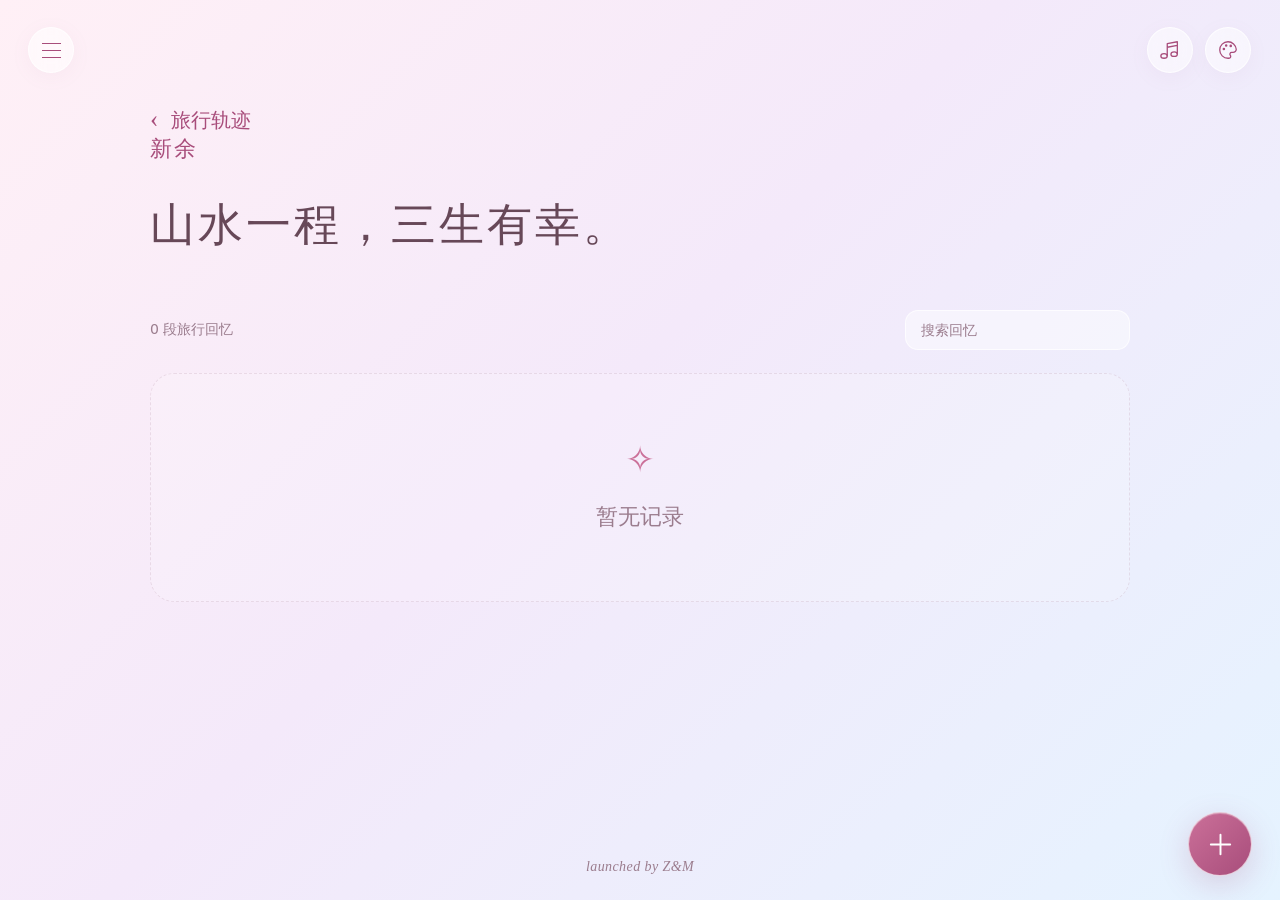
==== commit 4cb6ffdd: "Move page actions into a floating menu and restore city memory uploads" ====
--- a/city.html
+++ b/city.html
@@ -1,3 +1,3 @@
 <!doctype html>
-<html lang="zh-CN"><head><meta charset="UTF-8"><meta name="viewport" content="width=device-width, initial-scale=1, viewport-fit=cover"><meta name="theme-color" content="#f9e6f1"><link rel="icon" href="assets/star.svg"><script src="theme.js?v=20261121-13"></script><link rel="stylesheet" href="design.css?v=20261121-13"><link rel="stylesheet" href="navigation.css?v=20261121-13"><title>旅行回忆 · 曾❤敏</title><link rel="stylesheet" href="sync.css?v=20261121-13"><script src="sync-model.js?v=20261121-13" defer></script><script src="memories.js?v=20261121-13" defer></script><script src="media.js?v=20261121-13" defer></script><script src="gallery-data.js?v=20261121-13" defer></script><script src="sync-client.js?v=20261121-13" defer></script><script src="navigation.js?v=20261121-13" defer></script><script src="sync-ui.js?v=20261121-13" defer></script><script src="journal.js?v=20261121-13" defer></script><script src="music.js?v=20261121-13" defer></script></head>
-<body data-journal="travel"><main class="journal-shell"><header class="journal-header"><a class="back-link" href="travelM.html">旅行轨迹</a><p class="page-label" id="city-title">旅行回忆</p><h1>山水一程，三生有幸。</h1><div class="journal-toolbar"><a class="primary-button" href="travelM.html">＋ 添加回忆</a><button class="quiet-button" id="export-records" type="button">导出备份</button><label class="quiet-button import-label" for="import-file">导入备份</label><input id="import-file" type="file" accept="application/json,.json" hidden></div></header><section class="journal-content" aria-label="城市回忆"><div class="records-top"><span id="record-summary"></span><label class="search-box"><span class="sr-only">搜索回忆</span><input id="record-search" type="search" placeholder="搜索回忆"></label></div><div id="record-list" class="record-list"></div></section></main><div id="journal-toast" class="journal-toast" role="status" aria-live="polite"></div></body></html>
+<html lang="zh-CN"><head><meta charset="UTF-8"><meta name="viewport" content="width=device-width, initial-scale=1, viewport-fit=cover"><meta name="theme-color" content="#f9e6f1"><link rel="icon" href="assets/star.svg"><script src="theme.js?v=20261122-14"></script><link rel="stylesheet" href="design.css?v=20261122-14"><link rel="stylesheet" href="navigation.css?v=20261122-14"><title>旅行回忆 · 曾❤敏</title><link rel="stylesheet" href="sync.css?v=20261122-14"><link rel="stylesheet" href="actions.css?v=20261122-14"><script src="sync-model.js?v=20261122-14" defer></script><script src="memories.js?v=20261122-14" defer></script><script src="media.js?v=20261122-14" defer></script><script src="gallery-data.js?v=20261122-14" defer></script><script src="sync-client.js?v=20261122-14" defer></script><script src="navigation.js?v=20261122-14" defer></script><script src="sync-ui.js?v=20261122-14" defer></script><script src="journal.js?v=20261122-14" defer></script><script src="music.js?v=20261122-14" defer></script></head>
+<body data-journal="travel"><main class="journal-shell"><header class="journal-header"><a class="back-link" href="travelM.html">旅行轨迹</a><p class="page-label" id="city-title">旅行回忆</p><h1>山水一程，三生有幸。</h1><div class="journal-toolbar"><a id="new-record" class="primary-button" href="travelM.html">＋ 添加回忆</a><button class="quiet-button" id="export-records" type="button">导出备份</button><label class="quiet-button import-label" for="import-file">导入备份</label><input id="import-file" type="file" accept="application/json,.json" hidden></div></header><section class="journal-content" aria-label="城市回忆"><div class="records-top"><span id="record-summary"></span><label class="search-box"><span class="sr-only">搜索回忆</span><input id="record-search" type="search" placeholder="搜索回忆"></label></div><div id="record-list" class="record-list"></div></section></main><div id="journal-toast" class="journal-toast" role="status" aria-live="polite"></div></body></html>
--- a/sync.css
+++ b/sync.css
@@ -1,4 +1,3 @@
-.sync-controls{display:flex;gap:10px;flex-wrap:wrap;align-items:center}.sync-controls .quiet-button{font-size:14px;padding:12px 17px}.sync-publish-button{color:var(--accent-strong)!important;background:var(--accent-wash)!important}.sync-dialog{color-scheme:light;position:fixed;inset:0;width:min(570px,calc(100% - 28px));max-height:calc(100svh - 40px);overflow:auto;margin:auto;padding:30px;border:1px solid var(--line);border-radius:28px;background:var(--panel-solid,#fff9fc);color:var(--ink);box-shadow:0 30px 120px #97687a38;font-family:var(--sans,system-ui)}.sync-dialog::backdrop{background:#87667f50;backdrop-filter:blur(10px)}.sync-heading{display:flex;align-items:center;justify-content:space-between;margin-bottom:20px}.sync-eyebrow{font:16px var(--serif);color:var(--accent-strong);letter-spacing:.12em}.sync-heading h2{font:400 28px/1.5 var(--serif);margin:6px 0 0}.sync-close{align-self:flex-start;border:0;background:transparent;color:var(--muted);font:30px Georgia;min-width:42px;min-height:42px;cursor:pointer}.sync-account{font-size:15px;color:var(--muted);margin:0 0 24px;line-height:1.8;overflow-wrap:anywhere}.github-authorize{display:inline-block;font-size:15px;text-decoration:none}.sync-steps{padding-left:23px;margin:23px 0;font-size:14px;line-height:1.9;color:var(--ink)}.sync-steps li+li{margin-top:8px}.sync-steps b{font-weight:500;color:var(--accent-strong)}.sync-token-label{display:block;font-size:14px;margin:0 0 10px}.sync-connect-row{display:flex;gap:10px}.sync-connect-row input{min-width:0;flex:1;border:1px solid var(--line);background:#fff9;border-radius:13px;padding:11px 13px;font:16px var(--sans);color:var(--ink)}.sync-session-note,.sync-public-note{font-size:14px;line-height:1.8;color:var(--muted);margin:13px 0 0}.sync-pending{border-block:1px solid var(--line);padding:20px 0;margin-top:24px}.sync-pending h3{font-size:16px;font-weight:500;margin:0 0 13px}.sync-pending ul{list-style:none;padding:0;margin:0;max-height:200px;overflow:auto}.sync-pending li{display:flex;justify-content:space-between;align-items:baseline;gap:20px;font-size:15px;line-height:1.8;padding:6px 0}.sync-pending li>span:first-child{overflow-wrap:anywhere;min-width:0}.sync-pending li>span+span{font-size:13px;white-space:nowrap;color:var(--muted)}.sync-message{font-size:15px;line-height:1.8;color:var(--accent-strong);margin:16px 0;overflow-wrap:anywhere}.sync-message:empty{display:none}.sync-message.is-error{color:#b34163}.sync-actions{display:flex;gap:12px;flex-wrap:wrap;margin-top:22px}.sync-actions .primary-button{flex:1}.sync-backup{border-top:1px solid var(--line);margin-top:25px;padding-top:19px;color:var(--muted);font-size:14px}.sync-backup summary{cursor:pointer;padding:3px 0}.sync-backup>div{display:flex;flex-wrap:wrap;gap:10px;margin-top:16px}.sync-backup label{display:inline-block}.sync-dialog button:disabled,.sync-controls button:disabled{opacity:.55;cursor:wait}.drawer-account{display:block;width:100%;text-align:left;font:16px var(--sans);color:var(--accent-strong);border:1px solid var(--line);border-radius:15px;background:var(--accent-wash);padding:15px 18px;margin-top:24px;cursor:pointer}.gallery-manage-bar{position:absolute;z-index:4;top:124px;left:50%;transform:translateX(-50%);display:flex;align-items:center;justify-content:center;gap:12px;width:max-content;max-width:calc(100% - 30px);flex-wrap:wrap}.gallery-manage-bar .quiet-button{border-radius:15px;padding:10px 15px;white-space:nowrap;font-size:14px}.gallery-dialog .gallery-categories{padding-top:90px;height:calc(100% - 164px)}.gallery-dialog.has-album-path .gallery-categories{padding-top:90px}.gallery-dialog .gallery-room{padding-top:60px}.gallery-dialog .photo-orbit{top:40px}.gallery-manage-bar .primary-button{padding:10px 16px;font-size:14px;white-space:nowrap}.album-create-dialog label{display:block;font-size:15px;margin-bottom:10px}.album-create-dialog input{width:100%;padding:13px;border:1px solid var(--line);border-radius:13px;background:#fff8;color:var(--ink);font:16px var(--sans)}.album-create-dialog .primary-button{margin-top:20px}.travel-manage-bar{display:flex;justify-content:flex-end;margin:-10px 0 22px}.city-memory-link{display:block;margin-top:16px;font:15px var(--sans);color:var(--accent-strong);border:1px solid var(--line);border-radius:12px;background:var(--panel-solid);padding:10px 14px;text-align:center}.record-pending-mark{display:inline-block;font-size:13px;color:var(--accent-strong);margin-top:10px}.detail-photo video,.editor-photo video{width:100%;height:100%;object-fit:cover;border-radius:inherit}.detail-photo{position:relative}.detail-video-mark{position:absolute;left:50%;top:50%;transform:translate(-50%,-50%);border-radius:50%;background:#ffffffd9;color:var(--accent-strong);font-size:27px;padding:11px 16px;pointer-events:none}.photo-viewer video{max-width:88vw;max-height:82svh}.lightbox-detail-link{color:var(--accent-strong);display:inline-block;padding:5px 10px;margin-left:10px;border:1px solid var(--line);border-radius:10px;font:14px var(--sans)}
-@media(max-width:760px){.sync-dialog{padding:24px 21px;border-radius:24px}.sync-heading h2{font-size:25px}.sync-pending li{flex-direction:column;gap:0}.sync-connect-row{gap:8px}.sync-connect-row .primary-button{padding-inline:17px}.sync-controls{gap:8px}.journal-toolbar>.sync-controls{flex-basis:100%;margin-top:3px}.record-top{flex-wrap:wrap;gap:18px}.record-top-actions{flex-wrap:wrap}.sync-controls .quiet-button{padding:10px 13px}.gallery-manage-bar{top:119px;gap:8px;max-width:calc(100% - 20px)}.gallery-manage-bar .sync-controls{justify-content:center}.gallery-manage-bar .quiet-button,.gallery-manage-bar .primary-button{font-size:13px;padding:9px 11px}.gallery-dialog .gallery-categories,.gallery-dialog.has-album-path .gallery-categories{padding-top:120px}.travel-manage-bar{justify-content:flex-start;margin:0 0 20px}.city-memory-link{font-size:14px;padding:8px 10px}.sync-steps{font-size:14px}.photo-viewer video{max-width:88vw;max-height:76svh}}
-.album-create-dialog input[type=checkbox]{width:auto;margin-right:9px;accent-color:var(--accent-strong)}.album-create-dialog .album-folder-label{display:flex;align-items:center;gap:5px;margin-top:20px;line-height:1.8}.viewer-media-error{color:#fff;position:absolute;bottom:20px;left:10%;width:80%;text-align:center;font-size:15px;line-height:1.8}.viewer-media-error a{text-decoration:underline}.album-create-dialog .album-folder-label input{flex-shrink:0}
-.gallery-manage-bar{top:150px}.photo-viewer>video{display:block;width:100%;height:100%;max-width:100%;max-height:100%;object-fit:contain}.viewer-media-error{color:var(--accent-strong)}.editor-actions,.photo-heading{flex-wrap:wrap;gap:12px}.sync-account-button{max-width:240px;overflow:hidden;text-overflow:ellipsis;white-space:nowrap}@media(max-width:760px){.gallery-manage-bar{top:135px}.sync-account-button{max-width:200px}}
+.sync-controls{display:flex;gap:10px;flex-wrap:wrap;align-items:center}.sync-controls .quiet-button{font-size:14px;padding:12px 17px}.sync-publish-button{color:var(--accent-strong)!important;background:var(--accent-wash)!important}.sync-dialog{color-scheme:light;position:fixed;inset:0;width:min(570px,calc(100% - 28px));max-height:calc(100svh - 40px);overflow:auto;margin:auto;padding:30px;border:1px solid var(--line);border-radius:28px;background:var(--panel-solid,#fff9fc);color:var(--ink);box-shadow:0 30px 120px #97687a38;font-family:var(--sans,system-ui)}.sync-dialog::backdrop{background:#87667f50;backdrop-filter:blur(10px)}.sync-heading{display:flex;align-items:center;justify-content:space-between;margin-bottom:20px}.sync-eyebrow{font:16px var(--serif);color:var(--accent-strong);letter-spacing:.12em}.sync-heading h2{font:400 28px/1.5 var(--serif);margin:6px 0 0}.sync-close{align-self:flex-start;border:0;background:transparent;color:var(--muted);font:30px Georgia;min-width:42px;min-height:42px;cursor:pointer}.sync-account{font-size:15px;color:var(--muted);margin:0 0 24px;line-height:1.8;overflow-wrap:anywhere}.github-authorize{display:inline-block;font-size:15px;text-decoration:none}.sync-steps{padding-left:23px;margin:23px 0;font-size:14px;line-height:1.9;color:var(--ink)}.sync-steps li+li{margin-top:8px}.sync-steps b{font-weight:500;color:var(--accent-strong)}.sync-token-label{display:block;font-size:14px;margin:0 0 10px}.sync-connect-row{display:flex;gap:10px}.sync-connect-row input{min-width:0;flex:1;border:1px solid var(--line);background:#fff9;border-radius:13px;padding:11px 13px;font:16px var(--sans);color:var(--ink)}.sync-session-note,.sync-public-note{font-size:14px;line-height:1.8;color:var(--muted);margin:13px 0 0}.sync-pending{border-block:1px solid var(--line);padding:20px 0;margin-top:24px}.sync-pending h3{font-size:16px;font-weight:500;margin:0 0 13px}.sync-pending ul{list-style:none;padding:0;margin:0;max-height:200px;overflow:auto}.sync-pending li{display:flex;justify-content:space-between;align-items:baseline;gap:20px;font-size:15px;line-height:1.8;padding:6px 0}.sync-pending li>span:first-child{overflow-wrap:anywhere;min-width:0}.sync-pending li>span+span{font-size:13px;white-space:nowrap;color:var(--muted)}.sync-message{font-size:15px;line-height:1.8;color:var(--accent-strong);margin:16px 0;overflow-wrap:anywhere}.sync-message:empty{display:none}.sync-message.is-error{color:#b34163}.sync-actions{display:flex;gap:12px;flex-wrap:wrap;margin-top:22px}.sync-actions .primary-button{flex:1}.sync-backup{border-top:1px solid var(--line);margin-top:25px;padding-top:19px;color:var(--muted);font-size:14px}.sync-backup summary{cursor:pointer;padding:3px 0}.sync-backup>div{display:flex;flex-wrap:wrap;gap:10px;margin-top:16px}.sync-backup label{display:inline-block}.sync-dialog button:disabled,.sync-controls button:disabled{opacity:.55;cursor:wait}.drawer-account{display:block;width:100%;text-align:left;font:16px var(--sans);color:var(--accent-strong);border:1px solid var(--line);border-radius:15px;background:var(--accent-wash);padding:15px 18px;margin-top:24px;cursor:pointer}.album-create-dialog label{display:block;font-size:15px;margin-bottom:10px}.album-create-dialog input{width:100%;padding:13px;border:1px solid var(--line);border-radius:13px;background:#fff8;color:var(--ink);font:16px var(--sans)}.album-create-dialog .primary-button{margin-top:20px}.city-memory-link{display:block;margin-top:16px;font:15px var(--sans);color:var(--accent-strong);border:1px solid var(--line);border-radius:12px;background:var(--panel-solid);padding:10px 14px;text-align:center}.record-pending-mark{display:inline-block;font-size:13px;color:var(--accent-strong);margin-top:10px}.detail-photo video,.editor-photo video{width:100%;height:100%;object-fit:cover;border-radius:inherit}.detail-photo{position:relative}.detail-video-mark{position:absolute;left:50%;top:50%;transform:translate(-50%,-50%);border-radius:50%;background:#ffffffd9;color:var(--accent-strong);font-size:27px;padding:11px 16px;pointer-events:none}.photo-viewer video{max-width:88vw;max-height:82svh}.lightbox-detail-link{color:var(--accent-strong);display:inline-block;padding:5px 10px;margin-left:10px;border:1px solid var(--line);border-radius:10px;font:14px var(--sans)}
+@media(max-width:760px){.sync-dialog{padding:24px 21px;border-radius:24px}.sync-heading h2{font-size:25px}.sync-pending li{flex-direction:column;gap:0}.sync-connect-row{gap:8px}.sync-connect-row .primary-button{padding-inline:17px}.sync-controls{gap:8px}.record-top{flex-wrap:wrap;gap:18px}.record-top-actions{flex-wrap:wrap}.sync-controls .quiet-button{padding:10px 13px}.city-memory-link{font-size:14px;padding:8px 10px}.sync-steps{font-size:14px}.photo-viewer video{max-width:88vw;max-height:76svh}}
+.album-create-dialog input[type=checkbox]{width:auto;margin-right:9px;accent-color:var(--accent-strong)}.album-create-dialog .album-folder-label{display:flex;align-items:center;gap:5px;margin-top:20px;line-height:1.8}.viewer-media-error{color:#fff;position:absolute;bottom:20px;left:10%;width:80%;text-align:center;font-size:15px;line-height:1.8}.viewer-media-error a{text-decoration:underline}.album-create-dialog .album-folder-label input{flex-shrink:0}.photo-viewer>video{display:block;width:100%;height:100%;max-width:100%;max-height:100%;object-fit:contain}.viewer-media-error{color:var(--accent-strong)}.editor-actions,.photo-heading{flex-wrap:wrap;gap:12px}.sync-account-button{max-width:240px;overflow:hidden;text-overflow:ellipsis;white-space:nowrap}@media(max-width:760px){.sync-account-button{max-width:200px}}
--- a/actions.css
+++ b/actions.css
@@ -0,0 +1,21 @@
+.action-hub{position:fixed;right:28px;bottom:calc(24px + env(safe-area-inset-bottom));z-index:170;font-family:var(--sans)}
+.action-toggle{position:relative;display:grid;place-items:center;width:64px;height:64px;padding:0;border:1px solid #ffffffa8;border-radius:50%;background:linear-gradient(135deg,var(--accent),var(--accent-strong));color:#fff;box-shadow:0 9px 30px #a24e7a38,inset 0 1px 0 #ffffff40;cursor:pointer;transition:transform .2s,box-shadow .2s}
+.action-toggle:hover{transform:translateY(-2px);box-shadow:0 12px 34px #a24e7a45}.action-toggle svg{width:29px;height:29px;stroke-width:1.6;transition:transform .25s}.action-hub.is-open .action-toggle svg{transform:rotate(45deg)}
+.action-badge{position:absolute;right:-3px;top:-3px;display:grid;place-items:center;min-width:24px;height:24px;padding:0 5px;border:1px solid var(--line);border-radius:15px;background:var(--panel-solid);color:var(--accent-strong);box-shadow:0 3px 10px #a24e7a1c;font:13px/1 var(--sans)}
+.action-panel{position:absolute;right:0;bottom:calc(100% + 15px);width:min(282px,calc(100vw - 36px));max-height:calc(100svh - 125px);overflow-y:auto;overscroll-behavior:contain;padding:12px;border:1px solid #ffffffd9;border-radius:24px;background:linear-gradient(145deg,#fffffff2,var(--panel-solid));color:var(--ink);box-shadow:0 17px 60px #8e5c7d29;backdrop-filter:blur(18px);animation:actions-in .2s ease-out}
+.action-panel :is(.journal-toolbar,.record-top-actions,.gallery-manage-bar,.travel-actions,.sync-controls,.action-backups){display:flex;flex-direction:column;align-items:stretch;gap:7px;width:100%;margin:0;padding:0;border:0;background:none}
+.action-panel :is(button,a,label[for]){display:flex;align-items:center;justify-content:flex-start;width:100%;min-height:47px;margin:0;padding:12px 16px;border:1px solid transparent;border-radius:14px;background:#ffffff75;box-shadow:none;color:var(--ink);font:15px/1.6 var(--sans);text-align:left;white-space:normal;overflow-wrap:anywhere;cursor:pointer;transition:background .2s,color .2s}
+.action-panel :is(button,a,label[for]):hover{background:var(--accent-wash);color:var(--accent-strong)}
+.action-panel .primary-button{background:linear-gradient(115deg,var(--accent),var(--accent-strong));color:#fff}.action-panel .primary-button:hover{background:var(--accent-strong);color:#fff}
+.action-panel .sync-controls,.action-panel .action-backups{margin-top:9px;padding-top:9px;border-top:1px solid var(--accent-wash)}
+.action-panel .sync-account-button{max-width:none;overflow:visible;text-overflow:clip}.action-panel .sync-publish-button{background:var(--accent-wash)!important;color:var(--accent-strong)!important}.action-panel button:disabled{opacity:.55;cursor:wait}
+.action-toast{position:fixed;left:50%;bottom:104px;z-index:180;transform:translate(-50%,10px);width:max-content;max-width:calc(100% - 40px);padding:13px 20px;border:1px solid var(--line);border-radius:17px;background:var(--panel-solid);box-shadow:var(--shadow);color:var(--accent-strong);font:14px/1.7 var(--sans);opacity:0;pointer-events:none;transition:opacity .2s,transform .2s}.action-toast.visible{opacity:1;transform:translate(-50%,0)}
+.city-memory-actions{display:flex;flex-direction:column;gap:9px;margin-top:16px}.city-memory-actions .city-memory-link{margin:0;pointer-events:auto}.city-memory-actions .city-add-memory{border-color:transparent;background:var(--accent);color:#fff}.city-memory-actions .city-add-memory:hover{background:var(--accent-strong)}
+@keyframes actions-in{from{opacity:0;transform:translateY(10px) scale(.97)}to{opacity:1;transform:translateY(0) scale(1)}}
+@media(max-width:760px){
+  .action-hub{right:18px;bottom:calc(18px + env(safe-area-inset-bottom))}.action-toggle{width:58px;height:58px}.action-toggle svg{width:27px;height:27px}.action-panel{padding:10px;border-radius:22px;bottom:calc(100% + 13px)}
+  .action-panel :is(button,a,label[for]){min-height:47px;font-size:15px}.action-toast{bottom:95px}
+  .travel-stops{right:90px;flex-wrap:nowrap;justify-content:flex-start;overflow-x:auto;padding:4px 2px;scroll-snap-type:x proximity;scrollbar-width:thin;scrollbar-color:var(--accent-wash) transparent}.travel-stops button{flex-shrink:0;scroll-snap-align:center}
+  .travel-playback{bottom:76px}.travel-map-panel{inset:0 0 142px}
+}
+@media(prefers-reduced-motion:reduce){.action-panel{animation:none}.action-toggle,.action-toggle svg,.action-toast{transition:none}}
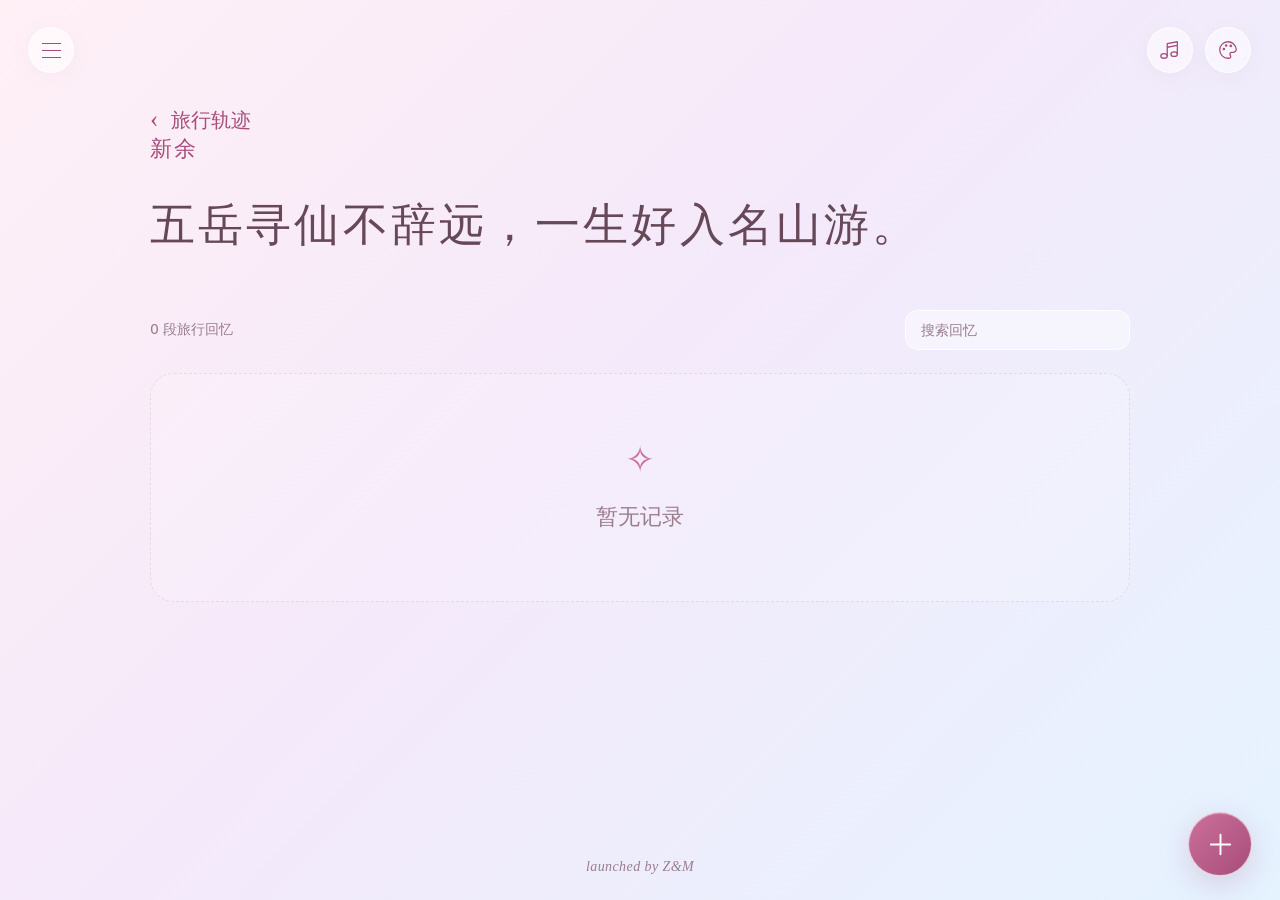
==== commit e6e7fdcb: "Refine menu and page poems, and add two video diaries" ====
--- a/city.html
+++ b/city.html
@@ -1,3 +1,3 @@
 <!doctype html>
-<html lang="zh-CN"><head><meta charset="UTF-8"><meta name="viewport" content="width=device-width, initial-scale=1, viewport-fit=cover"><meta name="theme-color" content="#f9e6f1"><link rel="icon" href="assets/star.svg"><script src="theme.js?v=20261122-14"></script><link rel="stylesheet" href="design.css?v=20261122-14"><link rel="stylesheet" href="navigation.css?v=20261122-14"><title>旅行回忆 · 曾❤敏</title><link rel="stylesheet" href="sync.css?v=20261122-14"><link rel="stylesheet" href="actions.css?v=20261122-14"><script src="sync-model.js?v=20261122-14" defer></script><script src="memories.js?v=20261122-14" defer></script><script src="media.js?v=20261122-14" defer></script><script src="gallery-data.js?v=20261122-14" defer></script><script src="sync-client.js?v=20261122-14" defer></script><script src="navigation.js?v=20261122-14" defer></script><script src="sync-ui.js?v=20261122-14" defer></script><script src="journal.js?v=20261122-14" defer></script><script src="music.js?v=20261122-14" defer></script></head>
-<body data-journal="travel"><main class="journal-shell"><header class="journal-header"><a class="back-link" href="travelM.html">旅行轨迹</a><p class="page-label" id="city-title">旅行回忆</p><h1>山水一程，三生有幸。</h1><div class="journal-toolbar"><a id="new-record" class="primary-button" href="travelM.html">＋ 添加回忆</a><button class="quiet-button" id="export-records" type="button">导出备份</button><label class="quiet-button import-label" for="import-file">导入备份</label><input id="import-file" type="file" accept="application/json,.json" hidden></div></header><section class="journal-content" aria-label="城市回忆"><div class="records-top"><span id="record-summary"></span><label class="search-box"><span class="sr-only">搜索回忆</span><input id="record-search" type="search" placeholder="搜索回忆"></label></div><div id="record-list" class="record-list"></div></section></main><div id="journal-toast" class="journal-toast" role="status" aria-live="polite"></div></body></html>
+<html lang="zh-CN"><head><meta charset="UTF-8"><meta name="viewport" content="width=device-width, initial-scale=1, viewport-fit=cover"><meta name="theme-color" content="#f9e6f1"><link rel="icon" href="assets/star.svg"><script src="theme.js?v=20261122-14"></script><link rel="stylesheet" href="design.css?v=20261122-15"><link rel="stylesheet" href="navigation.css?v=20261122-14"><title>旅行回忆 · 曾❤敏</title><link rel="stylesheet" href="sync.css?v=20261122-15"><link rel="stylesheet" href="actions.css?v=20261122-15"><script src="sync-model.js?v=20261122-14" defer></script><script src="memories.js?v=20261122-14" defer></script><script src="media.js?v=20261122-14" defer></script><script src="gallery-data.js?v=20261122-15" defer></script><script src="sync-client.js?v=20261122-14" defer></script><script src="navigation.js?v=20261122-14" defer></script><script src="sync-ui.js?v=20261122-14" defer></script><script src="journal.js?v=20261122-14" defer></script><script src="music.js?v=20261122-14" defer></script></head>
+<body data-journal="travel"><main class="journal-shell"><header class="journal-header"><a class="back-link" href="travelM.html">旅行轨迹</a><p class="page-label" id="city-title">旅行回忆</p><h1><span class="poem-line">五岳寻仙不辞远，</span><wbr><span class="poem-line">一生好入名山游。</span></h1><div class="journal-toolbar"><a id="new-record" class="primary-button" href="travelM.html">＋ 添加回忆</a><button class="quiet-button" id="export-records" type="button">导出备份</button><label class="quiet-button import-label" for="import-file">导入备份</label><input id="import-file" type="file" accept="application/json,.json" hidden></div></header><section class="journal-content" aria-label="城市回忆"><div class="records-top"><span id="record-summary"></span><label class="search-box"><span class="sr-only">搜索回忆</span><input id="record-search" type="search" placeholder="搜索回忆"></label></div><div id="record-list" class="record-list"></div></section></main><div id="journal-toast" class="journal-toast" role="status" aria-live="polite"></div></body></html>
--- a/design.css
+++ b/design.css
@@ -57,3 +57,5 @@
 @media(max-width:760px){.home-clock{margin-bottom:29px}.anniversary-bar{grid-template-columns:43px minmax(0,1fr);gap:15px 17px;margin:0 17px 26px;padding:21px 24px 23px;border-radius:23px}.anniversary-icon{width:43px;height:43px;border-radius:14px}.anniversary-icon svg{width:27px;height:27px}.anniversary-copy h2{font-size:18px;margin-bottom:3px}.anniversary-copy time{font-size:13px}.anniversary-countdown{grid-column:1/-1;justify-content:center;gap:24px;padding-top:3px}.anniversary-day strong{font-size:39px}.anniversary-subtime{font-size:24px}.anniversary-celebration{grid-column:1/-1;text-align:center;font-size:25px;padding:10px 0 0}.home-entries{grid-template-columns:1fr}.home-entries h2{font-size:24px}.home-entries .entry-icon{width:50px;height:50px}.home-entries>a{gap:23px}}
 .gallery-path{position:absolute;left:50%;bottom:-13px;transform:translateX(-50%);display:flex;align-items:center;justify-content:center;gap:8px;max-width:calc(100% - 28px);white-space:nowrap;font-size:14px;line-height:1.6;color:var(--muted)}.gallery-path button{font:inherit;color:var(--accent-strong);background:none;border:0;padding:4px 2px}.gallery-path button:hover{text-decoration:underline;text-underline-offset:4px}.gallery-path [aria-current=page]{overflow:hidden;text-overflow:ellipsis}.has-album-path .gallery-categories{padding-top:46px}.album-cover .cover-photo{position:relative}.album-folder-mark{position:absolute;right:9px;top:9px;display:grid;place-items:center;width:34px;height:32px;border:1px solid var(--line);border-radius:11px;background:var(--panel-solid);color:var(--accent-strong);box-shadow:0 3px 14px #00000012}.album-folder-mark svg{width:22px;height:22px}.screenshot-cover .cover-photo{background:#242b48}.screenshot-cover .cover-photo img{object-fit:contain}.album-placeholder{display:grid!important;place-items:center;background:linear-gradient(135deg,var(--accent-wash),var(--panel-solid))!important;color:var(--accent-strong)}.album-placeholder>svg{width:83px;height:83px;stroke-width:1.15}.orbit-card.screenshot-card{width:320px;height:190px;padding:8px 8px 26px}.orbit-card.screenshot-card img{object-fit:contain;background:#242b48}.gallery-empty{position:absolute;inset:0;margin:0;display:grid;place-items:center;padding-bottom:70px;color:var(--muted);font:400 23px var(--serif);letter-spacing:.05em}
 @media(max-width:760px){.gallery-path{bottom:-18px;gap:6px;font-size:14px}.has-album-path .gallery-categories{padding-top:43px}.orbit-card.screenshot-card{width:250px;height:151px;padding:7px 7px 24px}.album-folder-mark{right:7px;top:7px;width:30px;height:29px;border-radius:10px}.album-folder-mark svg{width:20px;height:20px}.gallery-empty{font-size:21px}}
+
+.journal-header h1 .poem-line{display:inline-block}
--- a/sync.css
+++ b/sync.css
@@ -1,3 +1,3 @@
-.sync-controls{display:flex;gap:10px;flex-wrap:wrap;align-items:center}.sync-controls .quiet-button{font-size:14px;padding:12px 17px}.sync-publish-button{color:var(--accent-strong)!important;background:var(--accent-wash)!important}.sync-dialog{color-scheme:light;position:fixed;inset:0;width:min(570px,calc(100% - 28px));max-height:calc(100svh - 40px);overflow:auto;margin:auto;padding:30px;border:1px solid var(--line);border-radius:28px;background:var(--panel-solid,#fff9fc);color:var(--ink);box-shadow:0 30px 120px #97687a38;font-family:var(--sans,system-ui)}.sync-dialog::backdrop{background:#87667f50;backdrop-filter:blur(10px)}.sync-heading{display:flex;align-items:center;justify-content:space-between;margin-bottom:20px}.sync-eyebrow{font:16px var(--serif);color:var(--accent-strong);letter-spacing:.12em}.sync-heading h2{font:400 28px/1.5 var(--serif);margin:6px 0 0}.sync-close{align-self:flex-start;border:0;background:transparent;color:var(--muted);font:30px Georgia;min-width:42px;min-height:42px;cursor:pointer}.sync-account{font-size:15px;color:var(--muted);margin:0 0 24px;line-height:1.8;overflow-wrap:anywhere}.github-authorize{display:inline-block;font-size:15px;text-decoration:none}.sync-steps{padding-left:23px;margin:23px 0;font-size:14px;line-height:1.9;color:var(--ink)}.sync-steps li+li{margin-top:8px}.sync-steps b{font-weight:500;color:var(--accent-strong)}.sync-token-label{display:block;font-size:14px;margin:0 0 10px}.sync-connect-row{display:flex;gap:10px}.sync-connect-row input{min-width:0;flex:1;border:1px solid var(--line);background:#fff9;border-radius:13px;padding:11px 13px;font:16px var(--sans);color:var(--ink)}.sync-session-note,.sync-public-note{font-size:14px;line-height:1.8;color:var(--muted);margin:13px 0 0}.sync-pending{border-block:1px solid var(--line);padding:20px 0;margin-top:24px}.sync-pending h3{font-size:16px;font-weight:500;margin:0 0 13px}.sync-pending ul{list-style:none;padding:0;margin:0;max-height:200px;overflow:auto}.sync-pending li{display:flex;justify-content:space-between;align-items:baseline;gap:20px;font-size:15px;line-height:1.8;padding:6px 0}.sync-pending li>span:first-child{overflow-wrap:anywhere;min-width:0}.sync-pending li>span+span{font-size:13px;white-space:nowrap;color:var(--muted)}.sync-message{font-size:15px;line-height:1.8;color:var(--accent-strong);margin:16px 0;overflow-wrap:anywhere}.sync-message:empty{display:none}.sync-message.is-error{color:#b34163}.sync-actions{display:flex;gap:12px;flex-wrap:wrap;margin-top:22px}.sync-actions .primary-button{flex:1}.sync-backup{border-top:1px solid var(--line);margin-top:25px;padding-top:19px;color:var(--muted);font-size:14px}.sync-backup summary{cursor:pointer;padding:3px 0}.sync-backup>div{display:flex;flex-wrap:wrap;gap:10px;margin-top:16px}.sync-backup label{display:inline-block}.sync-dialog button:disabled,.sync-controls button:disabled{opacity:.55;cursor:wait}.drawer-account{display:block;width:100%;text-align:left;font:16px var(--sans);color:var(--accent-strong);border:1px solid var(--line);border-radius:15px;background:var(--accent-wash);padding:15px 18px;margin-top:24px;cursor:pointer}.album-create-dialog label{display:block;font-size:15px;margin-bottom:10px}.album-create-dialog input{width:100%;padding:13px;border:1px solid var(--line);border-radius:13px;background:#fff8;color:var(--ink);font:16px var(--sans)}.album-create-dialog .primary-button{margin-top:20px}.city-memory-link{display:block;margin-top:16px;font:15px var(--sans);color:var(--accent-strong);border:1px solid var(--line);border-radius:12px;background:var(--panel-solid);padding:10px 14px;text-align:center}.record-pending-mark{display:inline-block;font-size:13px;color:var(--accent-strong);margin-top:10px}.detail-photo video,.editor-photo video{width:100%;height:100%;object-fit:cover;border-radius:inherit}.detail-photo{position:relative}.detail-video-mark{position:absolute;left:50%;top:50%;transform:translate(-50%,-50%);border-radius:50%;background:#ffffffd9;color:var(--accent-strong);font-size:27px;padding:11px 16px;pointer-events:none}.photo-viewer video{max-width:88vw;max-height:82svh}.lightbox-detail-link{color:var(--accent-strong);display:inline-block;padding:5px 10px;margin-left:10px;border:1px solid var(--line);border-radius:10px;font:14px var(--sans)}
+.sync-controls{display:flex;gap:10px;flex-wrap:wrap;align-items:center}.sync-controls .quiet-button{font-size:14px;padding:12px 17px}.sync-dialog{color-scheme:light;position:fixed;inset:0;width:min(570px,calc(100% - 28px));max-height:calc(100svh - 40px);overflow:auto;margin:auto;padding:30px;border:1px solid var(--line);border-radius:28px;background:var(--panel-solid,#fff9fc);color:var(--ink);box-shadow:0 30px 120px #97687a38;font-family:var(--sans,system-ui)}.sync-dialog::backdrop{background:#87667f50;backdrop-filter:blur(10px)}.sync-heading{display:flex;align-items:center;justify-content:space-between;margin-bottom:20px}.sync-eyebrow{font:16px var(--serif);color:var(--accent-strong);letter-spacing:.12em}.sync-heading h2{font:400 28px/1.5 var(--serif);margin:6px 0 0}.sync-close{align-self:flex-start;border:0;background:transparent;color:var(--muted);font:30px Georgia;min-width:42px;min-height:42px;cursor:pointer}.sync-account{font-size:15px;color:var(--muted);margin:0 0 24px;line-height:1.8;overflow-wrap:anywhere}.github-authorize{display:inline-block;font-size:15px;text-decoration:none}.sync-steps{padding-left:23px;margin:23px 0;font-size:14px;line-height:1.9;color:var(--ink)}.sync-steps li+li{margin-top:8px}.sync-steps b{font-weight:500;color:var(--accent-strong)}.sync-token-label{display:block;font-size:14px;margin:0 0 10px}.sync-connect-row{display:flex;gap:10px}.sync-connect-row input{min-width:0;flex:1;border:1px solid var(--line);background:#fff9;border-radius:13px;padding:11px 13px;font:16px var(--sans);color:var(--ink)}.sync-session-note,.sync-public-note{font-size:14px;line-height:1.8;color:var(--muted);margin:13px 0 0}.sync-pending{border-block:1px solid var(--line);padding:20px 0;margin-top:24px}.sync-pending h3{font-size:16px;font-weight:500;margin:0 0 13px}.sync-pending ul{list-style:none;padding:0;margin:0;max-height:200px;overflow:auto}.sync-pending li{display:flex;justify-content:space-between;align-items:baseline;gap:20px;font-size:15px;line-height:1.8;padding:6px 0}.sync-pending li>span:first-child{overflow-wrap:anywhere;min-width:0}.sync-pending li>span+span{font-size:13px;white-space:nowrap;color:var(--muted)}.sync-message{font-size:15px;line-height:1.8;color:var(--accent-strong);margin:16px 0;overflow-wrap:anywhere}.sync-message:empty{display:none}.sync-message.is-error{color:#b34163}.sync-actions{display:flex;gap:12px;flex-wrap:wrap;margin-top:22px}.sync-actions .primary-button{flex:1}.sync-backup{border-top:1px solid var(--line);margin-top:25px;padding-top:19px;color:var(--muted);font-size:14px}.sync-backup summary{cursor:pointer;padding:3px 0}.sync-backup>div{display:flex;flex-wrap:wrap;gap:10px;margin-top:16px}.sync-backup label{display:inline-block}.sync-dialog button:disabled,.sync-controls button:disabled{opacity:.55;cursor:wait}.drawer-account{display:block;width:100%;text-align:left;font:16px var(--sans);color:var(--accent-strong);border:1px solid var(--line);border-radius:15px;background:var(--accent-wash);padding:15px 18px;margin-top:24px;cursor:pointer}.album-create-dialog label{display:block;font-size:15px;margin-bottom:10px}.album-create-dialog input{width:100%;padding:13px;border:1px solid var(--line);border-radius:13px;background:#fff8;color:var(--ink);font:16px var(--sans)}.album-create-dialog .primary-button{margin-top:20px}.city-memory-link{display:block;margin-top:16px;font:15px var(--sans);color:var(--accent-strong);border:1px solid var(--line);border-radius:12px;background:var(--panel-solid);padding:10px 14px;text-align:center}.record-pending-mark{display:inline-block;font-size:13px;color:var(--accent-strong);margin-top:10px}.detail-photo video,.editor-photo video{width:100%;height:100%;object-fit:cover;border-radius:inherit}.detail-photo{position:relative}.detail-video-mark{position:absolute;left:50%;top:50%;transform:translate(-50%,-50%);border-radius:50%;background:#ffffffd9;color:var(--accent-strong);font-size:27px;padding:11px 16px;pointer-events:none}.photo-viewer video{max-width:88vw;max-height:82svh}.lightbox-detail-link{color:var(--accent-strong);display:inline-block;padding:5px 10px;margin-left:10px;border:1px solid var(--line);border-radius:10px;font:14px var(--sans)}
 @media(max-width:760px){.sync-dialog{padding:24px 21px;border-radius:24px}.sync-heading h2{font-size:25px}.sync-pending li{flex-direction:column;gap:0}.sync-connect-row{gap:8px}.sync-connect-row .primary-button{padding-inline:17px}.sync-controls{gap:8px}.record-top{flex-wrap:wrap;gap:18px}.record-top-actions{flex-wrap:wrap}.sync-controls .quiet-button{padding:10px 13px}.city-memory-link{font-size:14px;padding:8px 10px}.sync-steps{font-size:14px}.photo-viewer video{max-width:88vw;max-height:76svh}}
 .album-create-dialog input[type=checkbox]{width:auto;margin-right:9px;accent-color:var(--accent-strong)}.album-create-dialog .album-folder-label{display:flex;align-items:center;gap:5px;margin-top:20px;line-height:1.8}.viewer-media-error{color:#fff;position:absolute;bottom:20px;left:10%;width:80%;text-align:center;font-size:15px;line-height:1.8}.viewer-media-error a{text-decoration:underline}.album-create-dialog .album-folder-label input{flex-shrink:0}.photo-viewer>video{display:block;width:100%;height:100%;max-width:100%;max-height:100%;object-fit:contain}.viewer-media-error{color:var(--accent-strong)}.editor-actions,.photo-heading{flex-wrap:wrap;gap:12px}.sync-account-button{max-width:240px;overflow:hidden;text-overflow:ellipsis;white-space:nowrap}@media(max-width:760px){.sync-account-button{max-width:200px}}
--- a/actions.css
+++ b/actions.css
@@ -8,7 +8,7 @@
 .action-panel :is(button,a,label[for]):hover{background:var(--accent-wash);color:var(--accent-strong)}
 .action-panel .primary-button{background:linear-gradient(115deg,var(--accent),var(--accent-strong));color:#fff}.action-panel .primary-button:hover{background:var(--accent-strong);color:#fff}
 .action-panel .sync-controls,.action-panel .action-backups{margin-top:9px;padding-top:9px;border-top:1px solid var(--accent-wash)}
-.action-panel .sync-account-button{max-width:none;overflow:visible;text-overflow:clip}.action-panel .sync-publish-button{background:var(--accent-wash)!important;color:var(--accent-strong)!important}.action-panel button:disabled{opacity:.55;cursor:wait}
+.action-panel .sync-account-button{max-width:none;overflow:visible;text-overflow:clip}.action-panel button:disabled{opacity:.55;cursor:wait}
 .action-toast{position:fixed;left:50%;bottom:104px;z-index:180;transform:translate(-50%,10px);width:max-content;max-width:calc(100% - 40px);padding:13px 20px;border:1px solid var(--line);border-radius:17px;background:var(--panel-solid);box-shadow:var(--shadow);color:var(--accent-strong);font:14px/1.7 var(--sans);opacity:0;pointer-events:none;transition:opacity .2s,transform .2s}.action-toast.visible{opacity:1;transform:translate(-50%,0)}
 .city-memory-actions{display:flex;flex-direction:column;gap:9px;margin-top:16px}.city-memory-actions .city-memory-link{margin:0;pointer-events:auto}.city-memory-actions .city-add-memory{border-color:transparent;background:var(--accent);color:#fff}.city-memory-actions .city-add-memory:hover{background:var(--accent-strong)}
 @keyframes actions-in{from{opacity:0;transform:translateY(10px) scale(.97)}to{opacity:1;transform:translateY(0) scale(1)}}
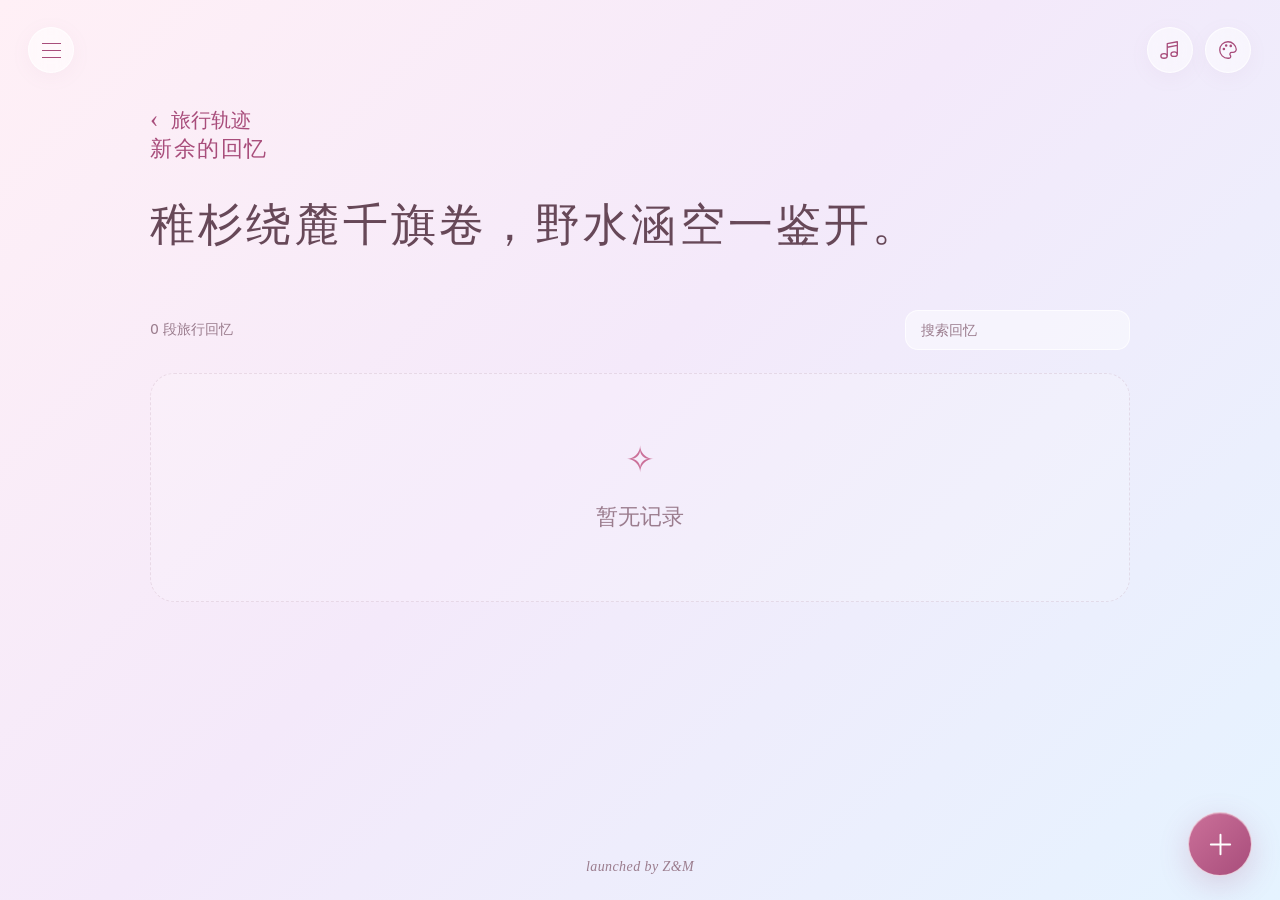
==== commit 6d778d2f: "Give each city memory page its own local verse" ====
--- a/city.html
+++ b/city.html
@@ -1,3 +1,3 @@
 <!doctype html>
-<html lang="zh-CN"><head><meta charset="UTF-8"><meta name="viewport" content="width=device-width, initial-scale=1, viewport-fit=cover"><meta name="theme-color" content="#f9e6f1"><link rel="icon" href="assets/star.svg"><script src="theme.js?v=20261122-14"></script><link rel="stylesheet" href="design.css?v=20261122-15"><link rel="stylesheet" href="navigation.css?v=20261122-14"><title>旅行回忆 · 曾❤敏</title><link rel="stylesheet" href="sync.css?v=20261122-15"><link rel="stylesheet" href="actions.css?v=20261122-15"><script src="sync-model.js?v=20261122-14" defer></script><script src="memories.js?v=20261122-14" defer></script><script src="media.js?v=20261122-14" defer></script><script src="gallery-data.js?v=20261122-15" defer></script><script src="sync-client.js?v=20261122-14" defer></script><script src="navigation.js?v=20261122-14" defer></script><script src="sync-ui.js?v=20261122-14" defer></script><script src="journal.js?v=20261122-14" defer></script><script src="music.js?v=20261122-14" defer></script></head>
-<body data-journal="travel"><main class="journal-shell"><header class="journal-header"><a class="back-link" href="travelM.html">旅行轨迹</a><p class="page-label" id="city-title">旅行回忆</p><h1><span class="poem-line">五岳寻仙不辞远，</span><wbr><span class="poem-line">一生好入名山游。</span></h1><div class="journal-toolbar"><a id="new-record" class="primary-button" href="travelM.html">＋ 添加回忆</a><button class="quiet-button" id="export-records" type="button">导出备份</button><label class="quiet-button import-label" for="import-file">导入备份</label><input id="import-file" type="file" accept="application/json,.json" hidden></div></header><section class="journal-content" aria-label="城市回忆"><div class="records-top"><span id="record-summary"></span><label class="search-box"><span class="sr-only">搜索回忆</span><input id="record-search" type="search" placeholder="搜索回忆"></label></div><div id="record-list" class="record-list"></div></section></main><div id="journal-toast" class="journal-toast" role="status" aria-live="polite"></div></body></html>
+<html lang="zh-CN"><head><meta charset="UTF-8"><meta name="viewport" content="width=device-width, initial-scale=1, viewport-fit=cover"><meta name="theme-color" content="#f9e6f1"><link rel="icon" href="assets/star.svg"><script src="theme.js?v=20261122-14"></script><link rel="stylesheet" href="design.css?v=20261122-16"><link rel="stylesheet" href="navigation.css?v=20261122-14"><title>旅行回忆 · 曾❤敏</title><link rel="stylesheet" href="sync.css?v=20261122-15"><link rel="stylesheet" href="actions.css?v=20261122-15"><script src="sync-model.js?v=20261122-16" defer></script><script src="memories.js?v=20261122-14" defer></script><script src="media.js?v=20261122-14" defer></script><script src="gallery-data.js?v=20261122-17" defer></script><script src="sync-client.js?v=20261122-14" defer></script><script src="navigation.js?v=20261122-14" defer></script><script src="sync-ui.js?v=20261122-14" defer></script><script src="city-poems.js?v=20261122-18" defer></script><script src="journal.js?v=20261122-18" defer></script><script src="music.js?v=20261122-14" defer></script></head>
+<body data-journal="travel"><main class="journal-shell"><header class="journal-header"><a class="back-link" href="travelM.html">旅行轨迹</a><p class="page-label" id="city-title">旅行回忆</p><h1 id="city-poem"></h1><div class="journal-toolbar"><a id="new-record" class="primary-button" href="travelM.html">＋ 添加回忆</a><button class="quiet-button" id="export-records" type="button">导出备份</button><label class="quiet-button import-label" for="import-file">导入备份</label><input id="import-file" type="file" accept="application/json,.json" hidden></div></header><section class="journal-content" aria-label="城市回忆"><div class="records-top"><span id="record-summary"></span><label class="search-box"><span class="sr-only">搜索回忆</span><input id="record-search" type="search" placeholder="搜索回忆"></label></div><div id="record-list" class="record-list"></div></section></main><div id="journal-toast" class="journal-toast" role="status" aria-live="polite"></div></body></html>
--- a/design.css
+++ b/design.css
@@ -59,3 +59,5 @@
 @media(max-width:760px){.gallery-path{bottom:-18px;gap:6px;font-size:14px}.has-album-path .gallery-categories{padding-top:43px}.orbit-card.screenshot-card{width:250px;height:151px;padding:7px 7px 24px}.album-folder-mark{right:7px;top:7px;width:30px;height:29px;border-radius:10px}.album-folder-mark svg{width:20px;height:20px}.gallery-empty{font-size:21px}}
 
 .journal-header h1 .poem-line{display:inline-block}
+
+.food-tabs{flex-wrap:wrap}.food-filters{margin:0 0 23px}.food-filters label{display:flex;align-items:center;gap:13px;color:var(--muted);font-size:15px}.food-filters select{min-width:140px;padding:10px 14px;border:1px solid var(--line);border-radius:13px;background:var(--panel-solid);color:var(--ink);font:15px var(--sans)}
